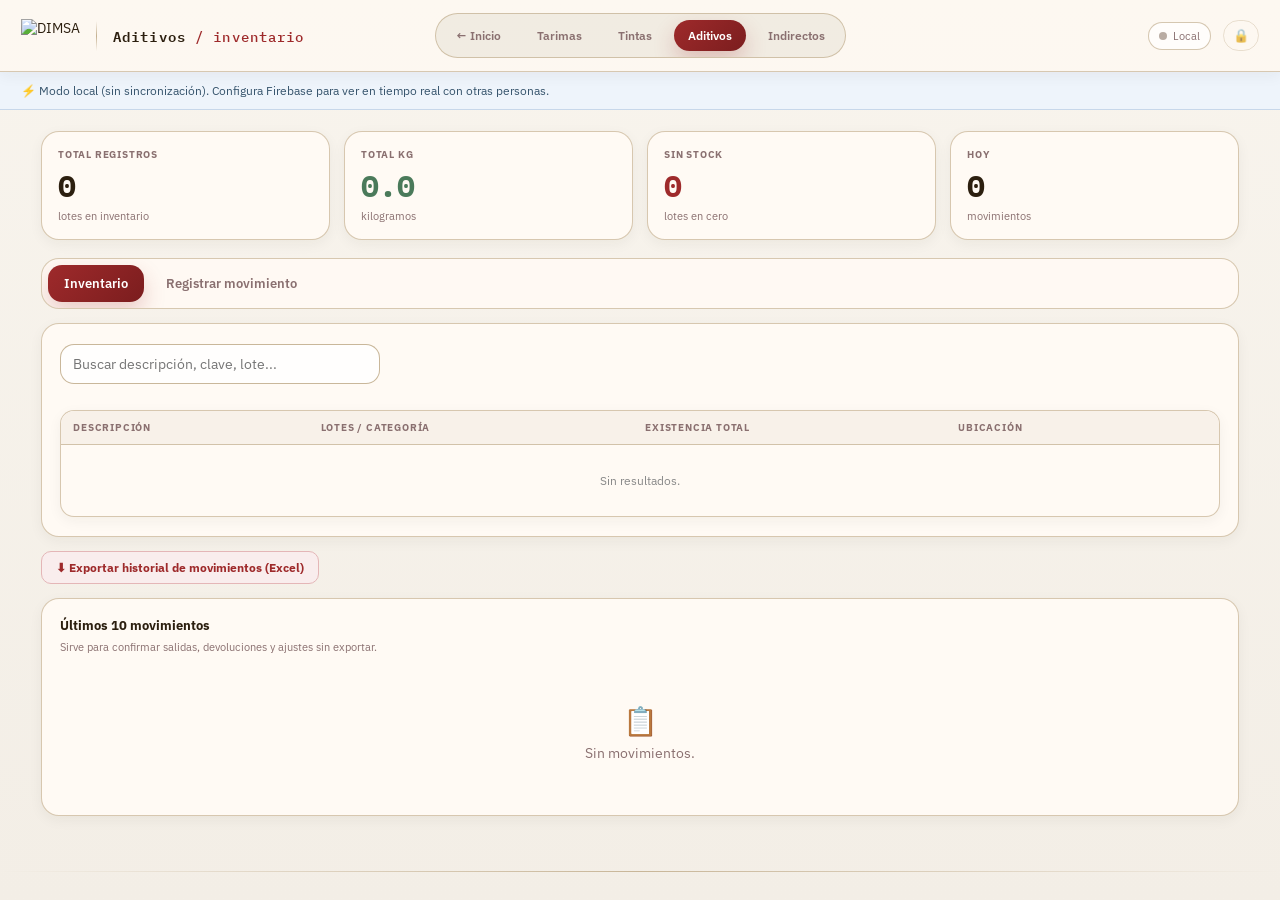
==== aditivos.html @ f948610b "Add files via upload" ====
<!DOCTYPE html>
<html lang="es">
<head>
<meta charset="UTF-8">
<meta name="viewport" content="width=device-width, initial-scale=1.0, maximum-scale=1.0">
<meta name="mobile-web-app-capable" content="yes">
<meta name="apple-mobile-web-app-capable" content="yes">
<meta name="theme-color" content="#F2E8D9">
<title>Inventario Aditivos - DIMSA</title>
<link href="https://fonts.googleapis.com/css2?family=IBM+Plex+Sans:wght@400;500;600;700&family=IBM+Plex+Mono:wght@400;600&display=swap" rel="stylesheet">
<link rel="stylesheet" href="enterprise-2026.css">
<script>/* SheetJS cargado en demanda */</script>
</head>
<body class="page-Aditivos">

<!-- PIN MODAL -->
<div class="pin-overlay" id="pin-overlay">
  <div class="pin-card">
    <div class="pin-title">Modo edición</div>
    <div class="pin-sub">Ingresa tu código (4 dígitos para aduaneros, 6 para jefe).</div>
    <input class="pin-input" id="pin-input" type="password" maxlength="6" placeholder="&bull; &bull; &bull; &bull;" autocomplete="off">
    <div class="pin-actions">
      <button class="pin-btn" onclick="verificarPin()">Entrar</button>
      <span class="pin-cancel" onclick="cerrarPin()">Cancelar &mdash; solo quiero ver</span>
    </div>
  </div>
</div>

<!-- HEADER -->
<header class="header">
  <div class="header-left">
    <img src="https://www.dim-sa.com.mx/assets/img/LOGODIMSA.png" alt="DIMSA" style="height:34px;object-fit:contain">
    <div class="header-divider"></div>
    <div class="logo">Aditivos <span>/ inventario</span></div>
  </div>
  <nav class="header-nav">
    <a href="index.html">&larr; Inicio</a>
    <a href="tarimas.html">Tarimas</a>
    <a href="tintas.html">Tintas</a>
    <a href="aditivos.html" class="active">Aditivos</a>
    <a href="indirectos.html">Indirectos</a>
  </nav>
  <div class="header-right">
    <div class="live-badge"><div class="live-dot offline" id="live-dot"></div><span id="live-txt">conectando...</span></div>
    <span class="clock-txt" id="clock"></span>
    <div class="edit-chip locked" id="edit-chip" onclick="clickEditChip()">&#128274;</div>
  </div>
</header>

<!-- EDIT BAR -->
<div class="edit-bar" id="edit-bar">
  <div class="edit-bar-left">
    <div class="edit-bar-dot"></div>
    <div>
      <div class="edit-bar-text">Sesión activa &mdash; <span id="edit-bar-user">Aduana</span></div>
      <div class="edit-bar-sub">Todos los cambios se guardan en tiempo real</div>
    </div>
  </div>
  <button class="end-btn" onclick="bloquear()">&#10003; Terminar edición</button>
</div>

<!-- SETUP BANNER -->
<div class="setup-banner hidden" id="setup-banner">
  &#9889; Modo local (sin sincronización). Configura Firebase para ver en tiempo real con otras personas.
</div>

<main class="main locked" id="main-content">

  <!-- STATS -->
  <div class="stats">
    <div class="stat"><div class="stat-label">Total registros</div><div class="stat-value" id="s-total"><span class="skeleton" style="width:40px">&nbsp;</span></div><div class="stat-sub">lotes en inventario</div></div>
    <div class="stat"><div class="stat-label">Total kg</div><div class="stat-value green" id="s-kg"><span class="skeleton" style="width:40px">&nbsp;</span></div><div class="stat-sub">kilogramos</div></div>
    <div class="stat"><div class="stat-label">Sin stock</div><div class="stat-value accent" id="s-zero"><span class="skeleton" style="width:40px">&nbsp;</span></div><div class="stat-sub">lotes en cero</div></div>
    <div class="stat"><div class="stat-label">Hoy</div><div class="stat-value" id="s-hoy"><span class="skeleton" style="width:40px">&nbsp;</span></div><div class="stat-sub">movimientos</div></div>
  </div>

  <!-- TABS -->
  <div class="tabs">
    <button class="tab-btn active" onclick="setTab(this,'inventario')">Inventario</button>
    <button class="tab-btn" id="tab-mov-btn" onclick="requirePin(this,'movimientos')">Registrar movimiento</button>
  </div>

  <!-- TAB: INVENTARIO -->
  <div id="tab-inventario">
    <div class="card">
      <div class="toolbar toolbar-sticky">
        <input class="search-input" id="search" placeholder="Buscar descripción, clave, lote..." oninput="renderTable()">
        <div class="spacer"></div>
        <button class="filter-btn" id="btn-excel" onclick="abrirModalExcel()" title="Importar desde Excel" style="display:none">📤 Subir Excel</button>

      </div>
      <div class="tbl-wrap">
        <table>
          <thead>
            <tr>
              <th>Descripción</th>
              <th>Lotes / Categoría</th>
              <th>Existencia total</th>
              <th>Ubicación</th>
              <th></th>
            </tr>
          </thead>
          <tbody id="tbl-body"></tbody>
        </table>
      </div>
    </div>

    <!-- ADD FORM -->
    <div class="card" id="add-form" style="display:none">
      <div class="card-title">Agregar nuevo registro</div>
      <div class="form-grid">
        <div class="form-col"><label>Clave</label><input id="a-clave" placeholder="ej. 80-002-108" type="text"></div>
        <div class="form-col"><label>Descripción</label><input id="a-desc" placeholder="ej. Tinta Azul Selecta" type="text"></div>
        <div class="form-col"><label>Lote / Pedimento</label><input id="a-lote" placeholder="ej. T-1-16339" type="text"></div>
        <div class="form-col"><label>Existencia</label><input id="a-qty" type="number" min="0" step="0.01" value="0"></div>
        <div class="form-col"><label>Unidad</label><div class="select-wrap"><select id="a-unidad"><option value="kg">kg &mdash; kilogramos</option><option value="ml">ml &mdash; mililitros</option></select></div></div>
        <div class="form-col"><label>Ubicación</label><input id="a-ubic" placeholder="ej. TIN-1-2" type="text"></div>
        <div class="form-col"><label>Categoría</label><input id="a-cat" placeholder="ej. Aditivos Azules" type="text"></div>
        <input id="a-sheet" type="hidden" value="RACK">
      </div>
      <div class="btn-row">
        <button class="btn primary" onclick="agregarRegistro()">Guardar</button>
        <button class="btn" onclick="document.getElementById('add-form').style.display='none'">Cancelar</button>
      </div>
    </div>

    <!-- HISTORIAL COLAPSABLE -->
    <div class="inline-action">
      <button class="action-link-btn" onclick="toggleHistorial()">
        ⬇ Exportar historial de movimientos (Excel)
      </button>
    </div>

    <div class="card recent-card">
      <div class="section-title">Últimos 10 movimientos</div>
      <div class="section-subtitle">Sirve para confirmar salidas, devoluciones y ajustes sin exportar.</div>
      <div class="log-list" id="log-list"></div>
    </div>
  </div>

  <!-- TAB: MOVIMIENTOS -->
  <div id="tab-movimientos" class="movement-overlay" onclick="if(event.target===this) setTab(document.querySelector('.tab-btn'),'inventario')">
    <div class="movement-panel">
    <div class="card">
      <div class="movement-head">
        <div>
          <div class="movement-kicker">Movimiento</div>
          <div class="movement-title">Registrar entrada / salida de tinta</div>
          <div class="movement-sub">El inventario queda visible detrás mientras capturas el movimiento.</div>
        </div>
        <button class="movement-close" type="button" onclick="setTab(document.querySelector('.tab-btn'),'inventario')">&times;</button>
      </div>
      <div class="form-grid">
        <div class="form-col">
          <label>Tipo de movimiento</label>
          <div class="select-wrap">
            <select id="m-tipo">
              <option value="entrada">Entrada &mdash; llegó tinta</option>
              <option value="salida">Salida &mdash; a producción</option>
              <option value="devolucion">Devolución &mdash; regresó sobrante</option>
              <option value="ajuste">Ajuste de inventario</option>
            </select>
          </div>
        </div>
        <div class="form-col" style="position:relative">
          <label>Descripción / Tinta</label>
          <input id="m-desc" placeholder="Escribe para buscar..." type="text" autocomplete="off"
            oninput="filtrarLotes();checkTintaNueva();showDescDropdown()" onfocus="showDescDropdown()">
          <div id="desc-dropdown" class="combo-dropdown"></div>
        </div>
        <div class="form-col">
          <label>Lote específico</label>
          <div class="select-wrap"><select id="m-lote"><option value="">&mdash; selecciona primero la tinta &mdash;</option></select></div>
        </div>
      </div>

      <!-- AVISO TINTA NUEVA -->
      <div id="nueva-tinta-aviso" class="panel-note warning" style="display:none">
        <strong>Tinta nueva</strong>
        <div class="form-grid">
          <div class="form-col"><label>Clave</label><input id="mnew-clave" placeholder="ej. 80-002-108" type="text"></div>
          <div class="form-col"><label>Lote / Pedimento</label><input id="mnew-lote" placeholder="ej. T-1-16339" type="text"></div>
          <div class="form-col"><label>Ubicación</label><input id="mnew-ubic" placeholder="ej. TIN-1-2" type="text"></div>
          <div class="form-col"><label>Categoría</label><input id="mnew-cat" placeholder="ej. Aditivos Azules" type="text"></div>
          <input id="mnew-sheet" type="hidden" value="RACK">
        </div>
      </div>

      <div class="form-grid">
        <div class="form-col">
          <label>Cantidad</label>
          <div style="display:flex;gap:6px;align-items:center">
            <input id="m-qty" type="number" min="0.01" step="0.01" value="1" style="flex:1">
            <div class="select-wrap" style="width:84px;flex-shrink:0"><select id="m-unidad" style="width:100%"><option value="kg">kg</option><option value="ml">ml</option></select></div>
          </div>
        </div>
        <div class="form-col">
          <label>Turno</label>
          <div class="select-wrap"><select id="m-turno">
            <option value="1">Turno 1</option>
            <option value="2">Turno 2</option>
            <option value="3">Turno 3</option>
          </select></div>
        </div>
        <div class="form-col">
          <label>Máquina</label>
          <input id="m-maq" placeholder="ej. F-6" type="text">
        </div>
        <div class="form-col">
          <label>OP</label>
          <input id="m-op" placeholder="ej. 75981" type="text">
        </div>
        <div class="form-col">
          <label>Sub OP</label>
          <input id="m-subop" placeholder="ej. 24675" type="text">
        </div>
        <div class="form-col">
          <label>Observaciones</label>
          <input id="m-nota" placeholder="Notas adicionales" type="text">
        </div>
      </div>
      <div class="btn-row">
        <button class="btn primary" onclick="registrarMovimiento()">Registrar movimiento</button>
        <button class="btn" onclick="limpiarMov()">Limpiar</button>
        <button class="btn" onclick="setTab(document.querySelector('.tab-btn'),'inventario')">Cerrar</button>
      </div>
    </div>
    </div>
  </div>

</main>

<div class="page-footer"></div>

<!-- EXCEL UPLOAD MODAL -->
<div id="excel-modal" class="excel-overlay" onclick="if(event.target===this)cerrarModalExcel()">
  <div class="excel-panel">
    <div class="excel-header">
      <div>
        <div class="movement-kicker">Importación masiva</div>
        <div class="movement-title">Subir archivo Excel</div>
        <div class="movement-sub">Actualiza el inventario desde tu archivo de CUARTO DE Aditivos (.xlsx)</div>
      </div>
      <button class="movement-close" type="button" onclick="cerrarModalExcel()">&times;</button>
    </div>

    <div id="excel-drop" class="excel-drop"
         ondragover="event.preventDefault();this.classList.add('drag-over')"
         ondragleave="this.classList.remove('drag-over')"
         ondrop="event.preventDefault();this.classList.remove('drag-over');handleExcelDrop(event)">
      <div class="excel-drop-icon">📊</div>
      <div>Arrastra tu archivo Excel aquí</div>
      <div class="excel-drop-sub">o</div>
      <label class="add-btn" style="cursor:pointer">
        📂 Seleccionar archivo
        <input type="file" id="excel-file-input" accept=".xlsx,.xls,.csv" style="display:none" onchange="handleExcelFile(this.files[0])">
      </label>
      <div class="excel-drop-hint">Detecta hojas <strong>Aditivos 1 · Aditivos 2 · Aditivos 3 · RACK</strong><br>Columnas: CLAVE · DESCRIPCION · LOTE (o ROLLO) · EXISTENCIA (o PESO) · UBICACIÓN</div>
    </div>

    <div id="excel-preview" style="display:none">
      <div id="excel-summary" class="panel-note info" style="margin-bottom:10px"></div>
      <div class="excel-preview-table-wrap">
        <table id="excel-preview-table"></table>
      </div>
    </div>

    <div id="excel-actions" style="display:none">
      <div style="margin-bottom:14px">
        <div style="font-size:10px;font-weight:800;text-transform:uppercase;letter-spacing:.08em;color:var(--muted);margin-bottom:8px">Modo de actualización</div>
        <div class="excel-modes">
          <label class="excel-mode-option">
            <input type="radio" name="excel-mode" value="actualizar" checked onchange="toggleReemplazarCheck()">
            <div>
              <div style="font-weight:700;font-size:13px">Actualizar existencias</div>
              <div style="font-size:11px;color:var(--muted);margin-top:3px">Busca cada lote por número y actualiza solo la existencia. Los registros no encontrados no se modifican.</div>
            </div>
          </label>
          <label class="excel-mode-option">
            <input type="radio" name="excel-mode" value="reemplazar" onchange="toggleReemplazarCheck()">
            <div>
              <div style="font-weight:700;font-size:13px">⚠ Reemplazar inventario completo</div>
              <div style="font-size:11px;color:var(--muted);margin-top:3px">Borra todo el inventario actual y lo reemplaza con los datos del Excel. No se puede deshacer.</div>
            </div>
          </label>
        </div>
        <div id="reemplazar-check-container" style="display:none;margin-top:12px;padding:12px;background:rgba(229,62,62,.08);border:1px solid rgba(229,62,62,.2);border-radius:12px;">
           <label style="font-size:12px;font-weight:700;color:var(--danger)">Escribe REEMPLAZAR para confirmar:</label>
           <input type="text" id="reemplazar-confirm" class="search-input" style="margin-top:6px;width:100%" oninput="checkReemplazarBtn()" placeholder="REEMPLAZAR" autocomplete="off">
        </div>
      </div>
      <div class="btn-row">
        <button class="btn primary" id="btn-aplicar-excel" onclick="aplicarExcel()">✓ Aplicar importación</button>
        <button class="btn" onclick="cerrarModalExcel()">Cancelar</button>
      </div>
    </div>
  </div>
</div>

<div class="toast" id="toast"></div>

<script>
/* ══════════════════════════════════════════════
   FIREBASE CONFIG &mdash; mismo proyecto que tarimas
═══════════════════════════════════════════════ */
const FIREBASE_CONFIG = {
  apiKey:            "AIzaSyDLMBZMpjY4vHIvPPm-sge_NRqAKk_rcTQ",
  authDomain:        "inventario-tarimas---dimsa.firebaseapp.com",
  projectId:         "inventario-tarimas---dimsa",
  storageBucket:     "inventario-tarimas---dimsa.firebasestorage.app",
  messagingSenderId: "585720335508",
  appId:             "1:585720335508:web:4a5818ce201ccf9e263881"
};
/* ════════════════════════════════════════════ */

const USUARIOS = {
  "8698616a6419549cd9c035d5e250c81c6cefff11ff31c9602bf2ff5aa3e06b7f": "Noe",
  "68732e61c9a20e1c9ae05bc99a950847d3731293978ae442fe50323044c6a095": "Abel",
  "bc20a2aa08022b0ac9cc09039c57de9500b8498918e3b15d01e8a409d5b04e71": "Nataly",
  "95d4362bd3cd4315d0bbe38dfa5d7fb8f0aed5f1a31d98d510907279194e3000": "Nancy",
  "25dcece36ebd3d3c75a932af879be419196ceb3a26ebbcf1d719c839d9997702": "Daniel",
  "de8736cc048486e16dcd174d8f5f0bc3e19aa4f0b0c26a19572b4cfafa5b31ca": "Erick",
  "110e600290fd88a5817d6d6cc2f3c8495bb881d3b8487f1ee93603b1b0d3c1b5": "Josue",
  "1a0774b36ea2885f90e416c8e53be40bfd731bb21118c0b43de829e267a3cabb": "Fernando"
};
const HASH_MAESTRO = "1a0774b36ea2885f90e416c8e53be40bfd731bb21118c0b43de829e267a3cabb";
let modoMaestro = false;
let db, useFirebase = false;
let inv = [], logs = [];
let sheetFilter = 'todos';
let modoEdicion = false;
let usuario = '';
let pinCallback = null;

// ── SEED DATA ──
const SEED = [];
// ── PIN / AUTH ──
function clickEditChip(){modoEdicion?bloquear():abrirPin(null)}
function abrirPin(cb){
  pinCallback=cb;
  const o=document.getElementById('pin-overlay'),i=document.getElementById('pin-input');
  o.classList.add('show');i.value='';i.classList.remove('error');
  setTimeout(()=>i.focus(),100);
}
function cerrarPin(){document.getElementById('pin-overlay').classList.remove('show');pinCallback=null}
async function hashPin(pin){
  const buf=await crypto.subtle.digest('SHA-256',new TextEncoder().encode(pin));
  return Array.from(new Uint8Array(buf)).map(b=>b.toString(16).padStart(2,'0')).join('');
}
async function verificarPin(){
  const i=document.getElementById('pin-input');
  const hash=await hashPin(i.value);
  const nombre=USUARIOS[hash];
  if(nombre){cerrarPin();desbloquear(nombre,hash===HASH_MAESTRO);if(pinCallback)pinCallback();}
  else{
    i.classList.remove('shake', 'error');
    void i.offsetWidth;
    i.classList.add('error', 'shake');
    i.value='';
    setTimeout(()=>i.classList.remove('error', 'shake'),400);
  }
}
document.getElementById('pin-input').addEventListener('keydown',e=>{if(e.key==='Enter')verificarPin()});
function desbloquear(nombre,esMaestro=false){
  modoEdicion=true;modoMaestro=esMaestro;usuario=nombre;
  document.getElementById('main-content').classList.remove('locked');
  document.getElementById('edit-bar').classList.add('visible');
  document.getElementById('edit-bar-user').textContent=nombre+(esMaestro?' ★':'');
  const c=document.getElementById('edit-chip');c.textContent='🔓 '+nombre;c.className='edit-chip unlocked';
  const btnExcel=document.getElementById('btn-excel');
  if(btnExcel)btnExcel.style.display=esMaestro?'inline-flex':'none';
  resetSessionTimeout();
  renderAll();
}
function bloquear(){
  modoEdicion=false;modoMaestro=false;usuario='';
  document.getElementById('main-content').classList.add('locked');
  document.getElementById('edit-bar').classList.remove('visible');
  const c=document.getElementById('edit-chip');c.textContent='\uD83D\uDD12';c.className='edit-chip locked';
  const movTab=document.querySelector('#tab-mov-btn');
  if(movTab&&movTab.classList.contains('active'))setTab(document.querySelector('.tab-btn'),'inventario');
  const btnExcel=document.getElementById('btn-excel');
  if(btnExcel)btnExcel.style.display='none';
  resetSessionTimeout();
  renderAll();
}

let sessionTimeout = null;
function resetSessionTimeout() {
  if(sessionTimeout) clearTimeout(sessionTimeout);
  if(modoEdicion) {
    sessionTimeout = setTimeout(() => {
      bloquear();
      toast('Sesión cerrada por inactividad (15 min).');
    }, 15 * 60 * 1000);
  }
}
document.addEventListener('mousemove', resetSessionTimeout);
document.addEventListener('keydown', resetSessionTimeout);
document.addEventListener('touchstart', resetSessionTimeout);

function requirePin(btn,tab){modoEdicion?setTab(btn,tab):abrirPin(()=>setTab(btn,tab))}

// ── INIT ──
async function init(){startApp()}

function loadScript(src){
  return new Promise((res,rej)=>{
    const s=document.createElement('script');s.src=src;s.onload=res;s.onerror=rej;
    document.head.appendChild(s);
  });
}

async function startApp(){
  const isPlaceholder=FIREBASE_CONFIG.apiKey.includes('PASTE')||FIREBASE_CONFIG.projectId.includes('tu-proyecto');
  if(!isPlaceholder){
    try{
      await loadScript('https://www.gstatic.com/firebasejs/9.23.0/firebase-app-compat.js');
      await loadScript('https://www.gstatic.com/firebasejs/9.23.0/firebase-firestore-compat.js');
      if(!firebase.apps.length)firebase.initializeApp(FIREBASE_CONFIG);
      db=firebase.firestore();useFirebase=true;
      document.getElementById('setup-banner').classList.add('hidden');
      setLiveStatus(true);
      await seedIfEmpty();
      listenFirebase();
      return;
    }catch(e){console.warn('Firebase no disponible:',e)}
  }
  document.getElementById('setup-banner').style.display='flex';
  setLiveStatus(false);loadLocal();
}

function setLiveStatus(online){
  const dot=document.getElementById('live-dot'),txt=document.getElementById('live-txt');
  if(online){dot.classList.remove('offline');txt.textContent='En vivo';}
  else{dot.classList.add('offline');txt.textContent='Local';}
}

// ── FIREBASE ──
async function seedIfEmpty(){
  const snap=await db.collection('Aditivos').limit(1).get();
  if(snap.empty){
    const now=new Date().toISOString();
    // Batch in chunks of 400
    for(let i=0;i<SEED.length;i+=400){
      const batch=db.batch();
      SEED.slice(i,i+400).forEach(item=>{
        const ref=db.collection('Aditivos').doc();
        batch.set(ref,{...item,updatedAt:now,updatedBy:'Sistema'});
      });
      await batch.commit();
    }
  }
}

function listenFirebase(){
  db.collection('Aditivos').onSnapshot(snap=>{
    inv=snap.docs.map(d=>({id:d.id,...d.data()}));
    inv.sort((a,b)=>a.desc.localeCompare(b.desc));
    renderAll();
  });
  db.collection('Aditivos_mov').orderBy('ts','desc').limit(100).onSnapshot(snap=>{
    logs=snap.docs.map(d=>({id:d.id,...d.data()}));
    renderLog();
  });
}

async function fbSetQty(id,newQty,desc,lote,oldQty){
  const now=new Date().toISOString();
  await db.collection('Aditivos').doc(id).update({qty:newQty,updatedAt:now,updatedBy:usuario,lastMovAt:now});
  const tipo=newQty>oldQty?'entrada':'salida';
  await db.collection('Aditivos_mov').add({
    tipo,desc,lote,qty:Math.abs(newQty-oldQty),quien:usuario,
    nota:`Ajuste rápido (${oldQty}&rarr;${newQty})`,ts:Date.now(),fecha:fmt(new Date())
  });
}

// ── LOCAL FALLBACK ──
function loadLocal(){
  const si=localStorage.getItem('dimsa-Aditivos-inv');
  const sl=localStorage.getItem('dimsa-Aditivos-log');
  if(si)inv=JSON.parse(si);else{inv=SEED.map((s,i)=>({...s,id:'loc'+i}));}
  if(sl)logs=JSON.parse(sl);
  renderAll();
}
function saveLocal(){localStorage.setItem('dimsa-Aditivos-inv',JSON.stringify(inv))}
function addLogLocal(tipo,desc,lote,qty,nota){
  logs.unshift({tipo,desc,lote,qty,nota,quien:usuario||'&mdash;',fecha:fmt(new Date()),ts:Date.now()});
  if(logs.length>200)logs=logs.slice(0,200);
  localStorage.setItem('dimsa-Aditivos-log',JSON.stringify(logs));
}

// ── CRUD ──
async function cambiarQty(id,delta){
  const idx=inv.findIndex(r=>r.id===id);if(idx<0)return;
  const old=inv[idx].qty;const nv=Math.max(0,old+delta);
  if(useFirebase){await fbSetQty(id,nv,inv[idx].desc,inv[idx].lote,old);}
  else{inv[idx].qty=nv;addLogLocal(delta>0?'entrada':'salida',inv[idx].desc,inv[idx].lote,Math.abs(delta),`Ajuste rápido`);saveLocal();renderAll();}
  toast(`${inv[idx]?.desc||''}: ${nv} ${inv[idx]?.unidad||'kg'}`);
}

async function setQtyDirecto(id,input){
  const nv=Math.max(0,parseFloat(input.value)||0);input.value=nv;
  const idx=inv.findIndex(r=>r.id===id);if(idx<0)return;
  const old=inv[idx].qty||0;if(nv===old)return;
  if(useFirebase){await fbSetQty(id,nv,inv[idx].desc,inv[idx].lote,old);}
  else{inv[idx].qty=nv;addLogLocal(nv>old?'entrada':'salida',inv[idx].desc,inv[idx].lote,Math.abs(nv-old),`Cambio directo (${old}&rarr;${nv})`);saveLocal();renderAll();}
  toast(`Guardado: ${nv} ${inv[idx]?.unidad||'kg'}`);
}

async function guardarCampo(id,campo,valor){
  const idx=inv.findIndex(r=>r.id===id);if(idx<0)return;
  const valorAnterior=inv[idx][campo]||'';
  const valorNuevo=valor.trim();
  if(valorAnterior===valorNuevo)return;
  inv[idx][campo]=valorNuevo;
  if(useFirebase){
    const u={updatedAt:new Date().toISOString(),updatedBy:usuario};u[campo]=inv[idx][campo];
    await db.collection('Aditivos').doc(id).update(u);
    if(campo==='obs'){
      const desc=inv[idx].desc||inv[idx].clave;
      const qty=inv[idx].qty||0;
      const nota=valorAnterior?`Observación modificada: "${valorAnterior}" &rarr; "${valorNuevo}"`:`Observación agregada: "${valorNuevo}"`;
      await db.collection('movimientos-Aditivos').add({tipo:'edicion-obs',producto:desc,qty,quien:usuario,nota,ts:Date.now(),fecha:fmt(new Date())});
    }
  }else{
    if(campo==='obs'){
      const desc=inv[idx].desc||inv[idx].clave;
      const qty=inv[idx].qty||0;
      const nota=valorAnterior?`Observación modificada: "${valorAnterior}" &rarr; "${valorNuevo}"`:`Observación agregada: "${valorNuevo}"`;
      addLogLocal('edicion-obs',desc,qty,nota);
    }
    saveLocal();
  }
  toast('Guardado.');
}

async function agregarRegistro(){
  const clave=document.getElementById('a-clave').value.trim()||'S/C';
  const desc=document.getElementById('a-desc').value.trim();
  const lote=document.getElementById('a-lote').value.trim();
  const qty=parseFloat(document.getElementById('a-qty').value)||0;
  const unidad=document.getElementById('a-unidad').value;
  const ubic=document.getElementById('a-ubic').value.trim();
  const cat=document.getElementById('a-cat').value.trim();
  const sheet=document.getElementById('a-sheet').value;
  if(!desc||!lote){alert('Descripción y lote son obligatorios.');return;}
  const now=new Date().toISOString();
  const item={clave,desc,lote,qty,unidad,ubic,cat,sheet,updatedAt:now,updatedBy:usuario,lastMovAt:now};
  if(useFirebase){
    await db.collection('Aditivos').add(item);
    await db.collection('Aditivos_mov').add({tipo:'nuevo-registro',desc,lote,qty,quien:usuario,nota:'Nuevo registro agregado',ts:Date.now(),fecha:fmt(new Date())});
  }else{
    const id='loc'+Date.now();inv.push({...item,id});inv.sort((a,b)=>a.desc.localeCompare(b.desc));
    addLogLocal('nuevo-registro',desc,lote,qty,'Nuevo registro');saveLocal();renderAll();
  }
  document.getElementById('add-form').style.display='none';
  ['a-clave','a-desc','a-lote','a-ubic','a-cat'].forEach(id=>document.getElementById(id).value='');
  document.getElementById('a-qty').value='0';
  toast('Registro agregado.');
}

async function eliminar(id){
  if(!confirm('¿Eliminar este registro?'))return;
  if(useFirebase){await db.collection('Aditivos').doc(id).delete();}
  else{inv=inv.filter(r=>r.id!==id);saveLocal();renderAll();}
  toast('Eliminado.');
}

function checkTintaNueva(){
  const val=(document.getElementById('m-desc').value||'').trim().toLowerCase();
  const aviso=document.getElementById('nueva-tinta-aviso');
  if(!val){aviso.style.display='none';return;}
  const existe=inv.some(r=>(r.desc||'').toLowerCase()===val);
  aviso.style.display=existe?'none':'block';
}

async function registrarMovimiento(){
  const tipo=document.getElementById('m-tipo').value;
  const desc=document.getElementById('m-desc').value.trim();
  const loteId=document.getElementById('m-lote').value;
  const qty=parseFloat(document.getElementById('m-qty').value)||0;
  const unidad=document.getElementById('m-unidad').value;
  const turno=document.getElementById('m-turno').value;
  const maq=document.getElementById('m-maq').value.trim();
  const op=document.getElementById('m-op').value.trim();
  const subop=document.getElementById('m-subop').value.trim();
  const nota=document.getElementById('m-nota').value.trim();
  if(!desc||qty<=0){alert('Ingresa descripción y cantidad.');return;}

  // Validate desc matches exactly or user must pick from dropdown
  const matchExact=inv.some(r=>(r.desc||'').toLowerCase()===desc.toLowerCase());
  const matchPartial=inv.some(r=>(r.desc||'').toLowerCase().includes(desc.toLowerCase()));
  if(!matchExact && matchPartial){
    toast('Selecciona una tinta específica del menú desplegable.');
    showDescDropdown();
    return;
  }

  // Check if it's a new tinta
  const esNueva=!inv.some(r=>(r.desc||'').toLowerCase()===desc.toLowerCase());
  if(esNueva){
    const aviso=document.getElementById('nueva-tinta-aviso');
    if(aviso.style.display==='none'){aviso.style.display='block';toast('Es una tinta nueva — completa los datos y da clic en Registrar movimiento otra vez.');return;}
    // Register as new tinta
    const clave=document.getElementById('mnew-clave').value.trim()||'S/C';
    const loteNuevo=document.getElementById('mnew-lote').value.trim();
    const ubic=document.getElementById('mnew-ubic').value.trim();
    const cat=document.getElementById('mnew-cat').value.trim();
    const sheet=document.getElementById('mnew-sheet').value;
    if(!loteNuevo){toast('Ingresa el número de lote.');return;}
    const now=new Date().toISOString();
    const item={clave,desc,lote:loteNuevo,qty,unidad,ubic,cat,sheet,updatedAt:now,updatedBy:usuario,lastMovAt:now};
    if(useFirebase){
      await db.collection('Aditivos').add(item);
      await db.collection('Aditivos_mov').add({tipo:'nuevo-registro',desc,lote:loteNuevo,qty,unidad,quien:usuario,nota:nota||'Nueva tinta registrada',ts:Date.now(),fecha:fmt(new Date())});
    }else{
      inv.push({...item,id:'loc'+Date.now()});
      inv.sort((a,b)=>a.desc.localeCompare(b.desc));
      addLogLocal('nuevo-registro',desc,loteNuevo,qty,'Nueva tinta registrada');
      saveLocal();renderAll();
    }
    document.getElementById('nueva-tinta-aviso').style.display='none';
    ['mnew-clave','mnew-lote','mnew-ubic','mnew-cat'].forEach(id=>document.getElementById(id).value='');
    limpiarMov();
    toast(`Tinta "${desc}" registrada con ${qty} ${unidad}.`);
    return;
  }

  const now=new Date().toISOString();
  const nota2=`T${turno}${maq?' &middot; '+maq:''}${op?' &middot; OP:'+op:''}${subop?' &middot; Sub:'+subop:''}${nota?' &middot; '+nota:''}`;
  if(loteId){
    const idx=inv.findIndex(r=>r.id===loteId);
    if(idx>=0){
      const isEntrada=tipo==='entrada'||tipo==='devolucion';
      const old=inv[idx].qty;
      const nv=Math.max(0,old+(isEntrada?qty:-qty));
      if(useFirebase){
        await db.collection('Aditivos').doc(loteId).update({qty:nv,updatedAt:now,updatedBy:usuario,lastMovAt:now});
      }else{inv[idx].qty=nv;inv[idx].lastMovAt=now;saveLocal();}
    }
  }
  const mov={tipo,desc,lote:loteId?inv.find(r=>r.id===loteId)?.lote||'&mdash;':'&mdash;',qty,unidad,turno,maq,op,subop,nota:nota2,quien:usuario,ts:Date.now(),fecha:fmt(new Date())};
  if(useFirebase){await db.collection('Aditivos_mov').add(mov);}
  else{addLogLocal(tipo,desc,mov.lote,qty,nota2);renderAll();}
  toast('Movimiento registrado.');
  limpiarMov();
}

// ── RENDER ──
function renderAll(){
  const total=inv.length;
  const kg=inv.filter(r=>r.unidad!=='ml').reduce((s,r)=>s+(r.qty||0),0);
  const zeros=inv.filter(r=>(r.qty||0)===0);
  const hoy=logs.filter(l=>l.fecha&&l.fecha.startsWith(todayStr())).length;
  document.getElementById('s-total').textContent=total;
  document.getElementById('s-kg').textContent=kg.toFixed(1);
  document.getElementById('s-zero').textContent=zeros.length;
  document.getElementById('s-hoy').textContent=hoy;
  renderTable();
  renderLog();
  updateDescList();
}

// Tracks which groups are expanded
const expandedGroups = new Set();

function toggleGroup(key) {
  if (expandedGroups.has(key)) expandedGroups.delete(key);
  else expandedGroups.add(key);
  renderTable();
}

function renderTable(){
  const q=(document.getElementById('search').value||'').toLowerCase();
  let rows=inv.filter(r=>{
    if(sheetFilter!=='todos'&&r.sheet!==sheetFilter)return false;
    if(q&&!r.desc.toLowerCase().includes(q)&&!(r.clave||'').toLowerCase().includes(q)&&!(r.lote||'').toLowerCase().includes(q)&&!(r.ubic||'').toLowerCase().includes(q)&&!(r.cat||'').toLowerCase().includes(q))return false;
    return true;
  });
  const body=document.getElementById('tbl-body');
  if(!rows.length){body.innerHTML=`<tr><td colspan="5" style="text-align:center;padding:2rem;color:#888">Sin resultados.</td></tr>`;return;}

  // Group by description
  const groups = new Map();
  rows.forEach(r => {
    const key = r.desc;
    if(!groups.has(key)) groups.set(key, []);
    groups.get(key).push(r);
  });

  let html = '';
  groups.forEach((lotes, desc) => {
    const totalQty = lotes.reduce((s,r)=>s+(r.qty||0),0);
    const unidad = lotes[0].unidad||'kg';
    const clave = lotes[0].clave||'S/C';
    const cat = lotes[0].cat||'';
    const zeroCount = lotes.filter(r=>(r.qty||0)===0).length;
    const allZero = zeroCount === lotes.length;
    const someZero = zeroCount > 0 && !allZero;
    const groupCls = allZero?'stock-zero':someZero?'stock-low':'stock-ok';
    const isExpanded = expandedGroups.has(desc) || q; // auto-expand on search
    const arrow = isExpanded ? '&#9660;' : '&#9654;';
    const unidTag = unidad==='ml'?'<span class="tag tag-ml">ml</span>':'<span class="tag tag-kg">kg</span>';
    const catTag = cat?`<span class="tag tag-cat">${cat}</span>`:'';
    const loteBadge = `<span style="font-size:10px;background:var(--bg);color:var(--muted);padding:1px 7px;border-radius:10px;font-weight:600">${lotes.length} lote${lotes.length>1?'s':''}</span>`;
    const safeKey = desc.replace(/'/g,"\\'");
    const audit = getAuditLine(lotes[0].updatedBy, lotes[0].updatedAt);
    // Group header row
    html += `<tr class="group-row" onclick="toggleGroup('${safeKey}')" style="cursor:pointer;background:#FAFAFA">
      <td style="padding:9px 12px">
        <span style="font-size:13px;margin-right:6px;color:var(--muted)">${arrow}</span>
        <span class="medida-cell" style="font-size:12px">${desc}</span>
        <span class="lote-cell" style="margin-left:6px">${clave}</span>
        <div class="mobile-meta">${lotes.length} lote${lotes.length>1?'s':''} · ${totalQty.toFixed(1)} ${unidad} · ${zeroCount>0?zeroCount+' en cero':'sin faltantes'}</div>
        ${audit}
      </td>
      <td>${loteBadge} ${catTag}</td>
      <td>
        <span style="font-family:'IBM Plex Mono',monospace;font-size:13px;font-weight:700;color:${allZero?'#DC2626':someZero?'#CA8A04':'var(--green)'}">${totalQty.toFixed(1)}</span>
        ${unidTag}
        ${zeroCount>0?`<span style="font-size:10px;color:var(--danger);margin-left:4px">${zeroCount} en cero</span>`:''}
      </td>
      <td colspan="2" style="color:var(--muted);font-size:11px">${isExpanded?'Clic para colapsar':'Clic para ver lotes'}</td>
    </tr>`;

    // Individual lot rows (shown when expanded)
    if(isExpanded){
      lotes.forEach(r => {
        const qty=r.qty||0;
        const stockCls=qty===0?'stock-zero':qty<=2?'stock-low':'stock-ok';
        const ubicVal=(r.ubic||'').replace(/"/g,'&quot;');
        const lastMov=r.lastMovAt?fmtRelative(r.lastMovAt):'&mdash;';
        html += `<tr class="lote-row" style="background:#F8F6F4">
          <td style="padding:6px 12px 6px 36px">
            <span style="color:var(--muted);font-size:11px;margin-right:4px">└</span>
            <span class="lote-cell" style="font-size:11px">${r.lote||'&mdash;'}</span>
            <div class="mobile-meta">${r.ubic||'Sin ubicación'} · ${lastMov} · ${r.updatedBy||'Sin usuario'}</div>
          </td>
          <td></td>
          <td>
            ${modoMaestro
              ? `<div class="qty-ctrl"><button class="qty-btn" onclick="event.stopPropagation();cambiarQty('${r.id}',-1)" style="width:24px;height:24px;font-size:14px">−</button><input class="qty-input ${stockCls}" type="number" value="${qty}" min="0" step="0.01" style="width:62px" onchange="setQtyDirecto('${r.id}',this)" onkeydown="if(event.key==='Enter')this.blur()" onclick="event.stopPropagation()"><button class="qty-btn" onclick="event.stopPropagation();cambiarQty('${r.id}',1)" style="width:24px;height:24px;font-size:14px">+</button></div>`
              : `<span class="qty-input ${stockCls}" style="display:inline-block;padding:3px 7px;border-radius:5px;font-family:'IBM Plex Mono',monospace;font-size:13px;font-weight:600;border:1px solid">${qty}</span>`
            }
          </td>
          <td><input class="obs-input" type="text" value="${ubicVal}" placeholder="Ubicación"
            onchange="guardarCampo('${r.id}','ubic',this.value)" onkeydown="if(event.key==='Enter')this.blur()"
            onclick="event.stopPropagation()" style="font-size:11px"></td>
          <td><button class="del-btn" onclick="event.stopPropagation();eliminar('${r.id}')">×</button></td>
        </tr>`;
      });
    }
  });

  body.innerHTML = html;
}

function renderLog(){
  const list=document.getElementById('log-list');
  if(!list)return;
  if(!logs.length){list.innerHTML='<div class="empty"><div class="empty-icon">📋</div><p>Sin movimientos.</p></div>';return;}
  const labels={'entrada':'Entrada','salida':'Salida','devolucion':'Devolución','ajuste':'Ajuste','nuevo-registro':'Nuevo'};
  const clsMap={'entrada':'lb-entrada','salida':'lb-salida','devolucion':'lb-dev','ajuste':'lb-ajuste','nuevo-registro':'lb-new'};
  list.innerHTML=logs.slice(0,10).map(l=>{
    const cls=clsMap[l.tipo]||'lb-ajuste';
    const isPos=l.tipo==='entrada'||l.tipo==='devolucion'||l.tipo==='nuevo-registro';
    const isNeg=l.tipo==='salida';
    const sign=isPos?'+':isNeg?'-':'&plusmn;';
    const qcls=isPos?'pos':isNeg?'neg':'neu';
    return `<div class="log-item">
      <span class="log-badge ${cls}">${labels[l.tipo]||l.tipo}</span>
      <div>
        <div class="log-desc">${l.desc}${l.lote&&l.lote!=='&mdash;'?' &middot; <span class="lote-cell">'+l.lote+'</span>':''}</div>
        <div class="log-meta">${l.nota||''} &middot; ${l.quien||'&mdash;'} &middot; ${l.fecha||''}</div>
      </div>
      <span class="log-qty ${qcls}">${sign}${l.qty} ${l.unidad||'kg'}</span>
    </div>`;
  }).join('');
}

function updateDescList(){
  // no-op &mdash; dropdown uses showDescDropdown
}

// Close dropdown when clicking outside
document.addEventListener('click',function(e){
  if(!e.target.closest('#desc-dropdown')&&e.target.id!=='m-desc'){
    hideDescDropdown();
  }
});

function showDescDropdown(){
  const input=document.getElementById('m-desc');
  const q=(input.value||'').trim().toLowerCase();
  const dd=document.getElementById('desc-dropdown');
  if(!q){dd.classList.remove('show');return;}
  const matches=[...new Set(
    inv.filter(r=>(r.desc||'').toLowerCase().includes(q)).map(r=>r.desc)
  )].slice(0,12);
  if(!matches.length){dd.classList.remove('show');return;}
  const esc=s=>s.replace(/[.*+?^${}()|[\]\\]/g,'\\$&');
  const htmlEnc=s=>s.replace(/&/g,'&amp;').replace(/"/g,'&quot;').replace(/'/g,'&#39;');
  dd.innerHTML=matches.map(d=>`
    <div class="combo-item" onclick="selectDesc(this.dataset.desc)" data-desc="${htmlEnc(d)}">
      <div class="combo-title">${d.replace(new RegExp(esc(q),'gi'),m=>`<strong style="color:var(--accent)">${m}</strong>`)}</div>
    </div>`).join('');
  dd.classList.add('show');
}

function hideDescDropdown(){
  document.getElementById('desc-dropdown').classList.remove('show');
}

function selectDesc(desc){
  document.getElementById('m-desc').value=desc;
  hideDescDropdown();
  filtrarLotes();
  checkTintaNueva();
}

function filtrarLotes(){
  const desc=document.getElementById('m-desc').value.trim().toLowerCase();
  const lotes=inv.filter(r=>r.desc.toLowerCase().includes(desc));
  const sel=document.getElementById('m-lote');
  if(lotes.length){
    sel.innerHTML=`<option value="">&mdash; elige lote &mdash;</option>`+lotes.map(r=>`<option value="${r.id}">${r.lote} (${r.qty} ${r.unidad||'kg'}) ${r.ubic?'&middot; '+r.ubic:''}</option>`).join('');
    // Auto-set unidad
    if(lotes[0].unidad==='ml')document.getElementById('m-unidad').value='ml';
    else document.getElementById('m-unidad').value='kg';
  }else{
    sel.innerHTML='<option value="">&mdash; selecciona primero la tinta &mdash;</option>';
  }
}

// ── HELPERS ──
function fmt(d){return`${String(d.getDate()).padStart(2,'0')}/${String(d.getMonth()+1).padStart(2,'0')}/${d.getFullYear()}`}
function todayStr(){const n=new Date();return`${String(n.getDate()).padStart(2,'0')}/${String(n.getMonth()+1).padStart(2,'0')}/${n.getFullYear()}`}
function fmtRelative(iso){
  if(!iso)return'&mdash;';
  const diff=Date.now()-new Date(iso).getTime();
  const mins=Math.floor(diff/60000);
  if(mins<1)return'Hace un momento';
  if(mins<60)return`Hace ${mins} min`;
  const hrs=Math.floor(mins/60);
  if(hrs<24)return`Hace ${hrs}h`;
  const days=Math.floor(hrs/24);
  if(days===1)return'Ayer';
  if(days<7)return`Hace ${days} días`;
  return fmt(new Date(iso));
}

function setTab(btn,tab){
  document.querySelectorAll('.tab-btn').forEach(b=>b.classList.remove('active'));
  if(btn&&btn.classList)btn.classList.add('active');
  const inv=document.getElementById('tab-inventario');
  const mov=document.getElementById('tab-movimientos');
  if(tab==='movimientos'){
    inv.style.display='';
    mov.classList.add('show');
    document.body.classList.add('movement-open');
  }else{
    inv.style.display='';
    mov.classList.remove('show');
    document.body.classList.remove('movement-open');
  }
}
function setSheet(btn,sheet){
  sheetFilter=sheet;
  document.querySelectorAll('.filter-btn').forEach(b=>b.classList.remove('on'));
  btn.classList.add('on');renderTable();
}
function showAddForm(){
  const f=document.getElementById('add-form');
  f.style.display=f.style.display==='none'?'':'none';
}
function toggleHistorial(){
  if(!logs.length){toast('No hay movimientos para exportar.');return;}
  const rows=[['Fecha','Tipo','Descripción','Lote','Cantidad','Unidad','Turno','Máquina','OP','Sub OP','Nota','Registrado por']];
  logs.forEach(l=>{
    const tipo={'entrada':'Entrada','salida':'Salida','devolucion':'Devolución','ajuste':'Ajuste','nuevo-registro':'Nuevo registro'}[l.tipo]||l.tipo;
    rows.push([l.fecha||'',tipo,l.desc||'',l.lote||'',l.qty||'',l.unidad||'kg',l.turno||'',l.maq||'',l.op||'',l.subop||'',l.nota||'',l.quien||'']);
  });
  const bom='\uFEFF';
  const csv=bom+rows.map(r=>r.map(v=>`"${String(v).replace(/"/g,'""')}"`).join(',')).join('\n');
  const blob=new Blob([csv],{type:'text/csv;charset=utf-8'});
  const url=URL.createObjectURL(blob);
  const a=document.createElement('a');a.href=url;
  const f=new Date();
  const mes=['enero','febrero','marzo','abril','mayo','junio','julio','agosto','septiembre','octubre','noviembre','diciembre'][f.getMonth()];
  a.download=`historial-Aditivos-${mes}-${f.getFullYear()}.csv`;
  a.click();URL.revokeObjectURL(url);
  toast('Historial exportado.');
}
function limpiarMov(){
  ['m-desc','m-maq','m-op','m-subop','m-nota'].forEach(id=>document.getElementById(id).value='');
  document.getElementById('m-qty').value='1';
  document.getElementById('m-tipo').value='entrada';
  document.getElementById('m-lote').innerHTML='<option value="">&mdash; selecciona primero la tinta &mdash;</option>';
  document.getElementById('nueva-tinta-aviso').style.display='none';
  ['mnew-clave','mnew-lote','mnew-ubic','mnew-cat'].forEach(id=>document.getElementById(id).value='');
  document.getElementById('mnew-sheet').value='RACK';
}
function setQuickQty(id,value){
  const input=document.getElementById(id);
  if(input)input.value=String(value);
}
function adjustQty(id,delta){
  const input=document.getElementById(id);
  if(!input)return;
  const current=parseFloat(input.value)||0;
  input.value=String(Math.max(0,Math.round((current+delta)*100)/100));
}
function getAuditLine(user,iso){
  const userTxt=user||'Sin usuario';
  const when=iso?fmtRelative(iso):'Sin fecha';
  return `<div class="audit-line"><span class="audit-pill"><strong>${userTxt}</strong></span><span>${when}</span></div>`;
}
function toast(msg){
  const t=document.getElementById('toast');t.textContent=msg;t.classList.add('show');
  setTimeout(()=>t.classList.remove('show'),2400);
}

// ── EXCEL IMPORT ──
let excelRows=[];

function abrirModalExcel(){
  if(!modoMaestro){
    if(modoEdicion){toast('⚠ Solo el administrador puede subir archivos Excel.');return;}
    abrirPin(()=>{if(modoMaestro){document.getElementById('excel-modal').classList.add('show');resetExcelModal();}else toast('⚠ Acceso denegado. Solo el administrador puede subir Excel.');});
    return;
  }
  document.getElementById('excel-modal').classList.add('show');
  resetExcelModal();
}
function cerrarModalExcel(){
  document.getElementById('excel-modal').classList.remove('show');
  excelRows=[];
}
function resetExcelModal(){
  document.getElementById('excel-drop').style.display='';
  document.getElementById('excel-preview').style.display='none';
  document.getElementById('excel-actions').style.display='none';
  excelRows=[];
  const inp=document.getElementById('excel-file-input');
  if(inp)inp.value='';
}
function handleExcelDrop(e){
  const f=e.dataTransfer.files[0];
  if(f)handleExcelFile(f);
}
async function handleExcelFile(file){
  if(!file)return;
  toast('Leyendo archivo…');
  try{
    if(!window.XLSX){
      await new Promise((res,rej)=>{
        const s=document.createElement('script');
        s.src='https://cdn.sheetjs.com/xlsx-0.20.3/package/dist/xlsx.full.min.js';
        s.onload=res;s.onerror=()=>rej(new Error('No se pudo cargar el lector de Excel. Verifica tu conexión.'));
        document.head.appendChild(s);
      });
    }
    const data=await file.arrayBuffer();
    const wb=XLSX.read(new Uint8Array(data),{type:'array'});
    parseExcelWorkbook(wb,file.name);
  }catch(err){toast('Error: '+err.message);}
}
function parseExcelWorkbook(wb,filename){
  const targetSheets=['Aditivos 1','Aditivos 2','Aditivos 3','RACK','SHEET1','HOJA1'];
  excelRows=[];
  let sheetCount=0;
  const norm=s=>String(s).trim().toUpperCase().normalize('NFD').replace(/[\u0300-\u036f]/g,'');
  for(const sheetName of wb.SheetNames){
    const normalName=norm(sheetName);
    let matchedSheet=null;
    for(const t of targetSheets){if(normalName.includes(t)){matchedSheet=t;break;}}
    if(!matchedSheet)continue;
    const ws=wb.Sheets[sheetName];
    const rows=XLSX.utils.sheet_to_json(ws,{header:1,defval:''});
    if(!rows.length)continue;
    // Find header row (must have LOTE and EXISTENCIA columns)
    let headerIdx=-1,colMap={};
    for(let i=0;i<Math.min(rows.length,6);i++){
      const row=rows[i].map(c=>norm(String(c)));
      const loteIdx=row.findIndex(c=>c.includes('LOTE')||c.includes('SERIE')||c.includes('PEDIMENTO')||c.includes('ROLLO'));
      const qtyIdx=row.findIndex(c=>c.includes('EXISTENCIA')||c==='QTY'||c==='CANTIDAD'||c==='STOCK'||c==='KILOS'||c==='KG'||c==='PESO');
      if(loteIdx>=0&&qtyIdx>=0){
        headerIdx=i;
        colMap.clave=row.findIndex(c=>c==='CLAVE'||c==='CODIGO');
        colMap.desc=row.findIndex(c=>c.includes('DESCRIPCION')||c.includes('NOMBRE')||c.includes('TINTA'));
        colMap.lote=loteIdx;
        colMap.qty=qtyIdx;
        colMap.ubic=row.findIndex(c=>c.includes('UBICAC')||c.includes('UBIC'));
        colMap.obs=row.findIndex(c=>c.includes('OBSERVA'));
        break;
      }
    }
    if(headerIdx<0)continue;
    sheetCount++;
    for(let i=headerIdx+1;i<rows.length;i++){
      const row=rows[i];
      const rawLote=String(row[colMap.lote]??'').trim();
      const rawDesc=colMap.desc>=0?String(row[colMap.desc]??'').trim():'';
      const rawQty=parseFloat(row[colMap.qty])??0;
      const rawClave=colMap.clave>=0?String(row[colMap.clave]??'').trim():'S/C';
      const rawUbic=colMap.ubic>=0?String(row[colMap.ubic]??'').trim():'';
      // Skip empty / section-title / duplicate-header rows
      if(!rawLote)continue;
      const lN=norm(rawLote);
      if(lN==='LOTE'||lN.includes('SERIE')||lN.includes('PEDIMENTO'))continue;
      excelRows.push({clave:rawClave||'S/C',desc:rawDesc,lote:rawLote,qty:rawQty||0,unidad:'kg',ubic:rawUbic,cat:'',sheet:matchedSheet});
    }
  }
  showExcelPreview(sheetCount,filename);
}
function showExcelPreview(sheetCount,filename){
  if(!excelRows.length){
    toast('No se encontraron hojas Aditivos 1/2/3 con datos válidos en el Excel.');
    return;
  }
  const matched=excelRows.filter(r=>inv.some(i=>i.lote===r.lote)).length;
  const nuevos=excelRows.length-matched;
  document.getElementById('excel-drop').style.display='none';
  document.getElementById('excel-preview').style.display='';
  document.getElementById('excel-actions').style.display='';
  document.getElementById('excel-summary').innerHTML=`
    <strong>📊 ${filename}</strong> &mdash;
    ${sheetCount} hoja${sheetCount>1?'s':''} detectada${sheetCount>1?'s':''} &middot;
    <strong>${excelRows.length}</strong> registros leídos &middot;
    <strong style="color:var(--green)">${matched}</strong> coinciden con inventario actual
    ${nuevos>0?`&middot; <strong style="color:var(--amber)">${nuevos}</strong> lotes nuevos (solo se agregan en modo Reemplazar)`:''}
  `;
  const prev=excelRows.slice(0,8);
  document.getElementById('excel-preview-table').innerHTML=`
    <thead><tr>
      <th>Clave</th><th>Descripción</th><th>Lote</th><th>Existencia</th><th>Ubicación</th><th>Hoja</th>
    </tr></thead>
    <tbody>
      ${prev.map(r=>`<tr>
        <td>${r.clave||'—'}</td>
        <td title="${r.desc}">${r.desc.length>30?r.desc.slice(0,28)+'…':r.desc||'—'}</td>
        <td><span class="lote-cell">${r.lote||'—'}</span></td>
        <td><strong>${r.qty}</strong> kg</td>
        <td>${r.ubic||'—'}</td>
        <td><span class="tag tag-kg">${r.sheet}</span></td>
      </tr>`).join('')}
      ${excelRows.length>8?`<tr><td colspan="6" style="text-align:center;color:var(--muted);font-style:italic;padding:8px">… y ${excelRows.length-8} registros más</td></tr>`:''}
    </tbody>
  `;
}
function toggleReemplazarCheck() {
  const modo = document.querySelector('input[name="excel-mode"]:checked').value;
  const container = document.getElementById('reemplazar-check-container');
  if (modo === 'reemplazar') {
    container.style.display = 'block';
    document.getElementById('reemplazar-confirm').value = '';
  } else {
    container.style.display = 'none';
  }
}

function checkReemplazarBtn() {
  // Validamos al hacer click para dar feedback visual
}
async function aplicarExcel(){
  if(!excelRows.length)return;
  const modo=document.querySelector('input[name="excel-mode"]:checked').value;
  if(modo==='reemplazar'){
    const val = document.getElementById('reemplazar-confirm').value.trim().toUpperCase();
    if(val !== 'REEMPLAZAR') {
      const inp = document.getElementById('reemplazar-confirm');
      inp.classList.remove('shake', 'error');
      void inp.offsetWidth;
      inp.classList.add('error', 'shake');
      toast('⚠ Debes escribir la palabra REEMPLAZAR en el recuadro rojo para continuar.');
      return;
    }
  }
  toast('Procesando actualización...');
  const now=new Date().toISOString();
  let actualizados=0,noEncontrados=0;
  if(modo==='actualizar'){
    if(useFirebase){
      let b = db.batch();
      let operations = 0;
      for(const row of excelRows){
        const idx = inv.findIndex(r => r.lote === row.lote);
        if(idx >= 0){
          const old = inv[idx].qty;
          inv[idx].qty = row.qty;
          inv[idx].updatedAt = now;
          inv[idx].updatedBy = usuario + ' (Excel)';
          b.update(db.collection('Aditivos').doc(inv[idx].id), { qty: row.qty, updatedAt: now, updatedBy: usuario + ' (Excel)' });
          b.set(db.collection('Aditivos_mov').doc(), { tipo: 'ajuste', desc: inv[idx].desc, lote: row.lote, qty: Math.abs(row.qty - old), unidad: 'kg', quien: usuario, nota: `Actualiz. masiva Excel (${old}→${row.qty})`, ts: Date.now(), fecha: fmt(new Date()) });
          actualizados++;
          operations += 2;
          if (operations >= 400) { await b.commit(); b = db.batch(); operations = 0; }
        } else noEncontrados++;
      }
      if (operations > 0) await b.commit();
    }else{
      for(const row of excelRows){
        const idx = inv.findIndex(r => r.lote === row.lote);
        if(idx >= 0) {
          inv[idx].qty = row.qty;
          inv[idx].updatedAt = now;
          inv[idx].updatedBy = usuario + ' (Excel)';
          actualizados++;
        } else noEncontrados++;
      }
      saveLocal();renderAll();
    }
    toast(`✓ ${actualizados} existencias actualizadas. ${noEncontrados} lotes no encontrados en inventario.`);
  }else{
    if(useFirebase){
      const snap=await db.collection('Aditivos').get();
      for(let i=0;i<snap.docs.length;i+=400){
        const b=db.batch();
        snap.docs.slice(i,i+400).forEach(d=>b.delete(d.ref));
        await b.commit();
      }
      for(let i=0;i<excelRows.length;i+=400){
        const b=db.batch();
        excelRows.slice(i,i+400).forEach(item=>{
          const ref=db.collection('Aditivos').doc();
          b.set(ref,{...item,updatedAt:now,updatedBy:usuario+' (Excel)'});
        });
        await b.commit();
      }
      await db.collection('Aditivos_mov').add({tipo:'ajuste',desc:'Reemplazo masivo desde Excel',lote:'—',qty:excelRows.length,unidad:'',quien:usuario,nota:`Inventario reemplazado (${excelRows.length} registros)`,ts:Date.now(),fecha:fmt(new Date())});
    }else{
      inv=excelRows.map((r,i)=>({...r,id:'loc'+Date.now()+i,updatedAt:now,updatedBy:usuario+' (Excel)'}));
      inv.sort((a,b)=>a.desc.localeCompare(b.desc));
      addLogLocal('ajuste','Reemplazo masivo Excel','—',excelRows.length,`Inventario reemplazado (${excelRows.length} registros)`);
      saveLocal();renderAll();
    }
    toast(`✓ Inventario reemplazado con ${excelRows.length} registros del Excel.`);
  }
  cerrarModalExcel();
}

init();

</script>
</body>
</html>
---- enterprise-2026.css ----
:root{
  --bg:#f5f0e8;
  --surface:#fdf8f2;
  --surface-strong:#fffaf4;
  --surface2:#ede8de;
  --header-bg:#fdf8f2;
  --accent:#9e2a2b;
  --accent-hover:#7b1d1e;
  --accent-light:#f9eded;
  --green:#4a7a5a;
  --danger:#e53e3e;
  --amber:#92400E;
  --text:#2c1f0f;
  --muted:#8a7070;
  --border:#d9cfc0;
  --border-strong:#c4b090;
  --radius:16px;
  --radius-sm:10px;
  --radius-xs:8px;
  --shadow-sm:0 1px 2px rgba(44,31,15,.06);
  --shadow:0 12px 28px rgba(44,31,15,.08);
  --shadow-md:0 18px 42px rgba(44,31,15,.14);
  --ring:0 0 0 4px rgba(158,42,43,.12);
  --warning-bg:#fdf5d9;
  --warning-border:#efd38b;
  --warning-text:#7a5406;
  --info-bg:#eef4fb;
  --info-border:#c7d7ea;
  --movement-width:920px;
}
body.page-indirectos{--movement-width:760px}
body.page-tarimas{--movement-width:860px}
body.page-tintas{--movement-width:1080px}

*,*::before,*::after{box-sizing:border-box;margin:0;padding:0}
html{
  font-size:14px;
  color-scheme:light;
  scroll-behavior:smooth;
}
body{
  font-family:'IBM Plex Sans',sans-serif;
  color:var(--text);
  min-height:100vh;
  overflow-x:hidden;
  background:linear-gradient(180deg, #f8f4ed 0%, #f3eee6 100%);
  position:relative;
}
body::before{
  content:none;
}

a{color:inherit}
button,input,select,textarea{font:inherit}

.header,
.main,
.card,
.stat,
.tbl-wrap,
.pin-card,
.login-card,
.sol-card,
.sol-item,
#sol-inline-form,
footer{
  position:relative;
  z-index:1;
}

.header{
  height:72px;
  display:flex;
  align-items:center;
  justify-content:space-between;
  gap:1rem;
  padding:0 1.5rem;
  position:sticky;
  top:0;
  z-index:100;
  background:rgba(253,248,242,.96);
  border-bottom:1px solid rgba(196,176,144,.65);
  box-shadow:0 4px 14px rgba(44,31,15,.05);
}
.header-left{display:flex;align-items:center;gap:16px;min-width:0;flex:1}
.header-divider{
  width:1px;
  height:30px;
  background:linear-gradient(180deg, transparent, var(--border-strong), transparent);
}
.logo{
  font-family:'IBM Plex Mono',monospace;
  font-size:14px;
  font-weight:600;
  letter-spacing:.08em;
  color:var(--text);
  white-space:nowrap;
}
.logo span{color:var(--accent);font-weight:500}
.header-nav{
  display:flex;
  align-items:center;
  gap:8px;
  padding:6px;
  background:rgba(237,232,222,.78);
  border:1px solid rgba(196,176,144,.72);
  border-radius:999px;
  overflow-x:auto;
  scrollbar-width:none;
}
.header-nav::-webkit-scrollbar{display:none}
.header-nav a{
  text-decoration:none;
  font-size:12px;
  font-weight:600;
  color:var(--muted);
  padding:8px 14px;
  border-radius:999px;
  transition:background .18s ease,color .18s ease,transform .18s ease,box-shadow .18s ease;
  white-space:nowrap;
}
.header-nav a:hover{
  background:rgba(255,255,255,.82);
  color:var(--text);
}
.header-nav a.active{
  background:linear-gradient(135deg, var(--accent), var(--accent-hover));
  color:#fff;
  box-shadow:0 10px 22px rgba(158,42,43,.24);
}
.header-right{display:flex;align-items:center;gap:12px;flex-wrap:wrap;justify-content:flex-end;flex:1}
.live-badge{
  display:flex;
  align-items:center;
  gap:6px;
  padding:6px 10px;
  border-radius:999px;
  background:rgba(255,255,255,.7);
  border:1px solid rgba(196,176,144,.7);
  font-size:11px;
  color:var(--muted);
}
.live-dot{
  width:8px;
  height:8px;
  border-radius:50%;
  background:var(--green);
  box-shadow:0 0 0 4px rgba(74,122,90,.15);
}
.live-dot.offline{background:#b9aca3;box-shadow:none}
.clock-txt{display:none}
.stale-badge{
  display:inline-flex;
  align-items:center;
  gap:3px;
  padding:2px 8px;
  border-radius:999px;
  font-size:10px;
  font-weight:700;
  background:var(--warning-bg);
  color:var(--warning-text);
  border:1px solid var(--warning-border);
  margin-top:3px;
}
.edit-chip{
  display:inline-flex;
  align-items:center;
  gap:6px;
  font-size:11px;
  font-weight:700;
  padding:8px 12px;
  border-radius:999px;
  cursor:pointer;
  border:1px solid transparent;
  letter-spacing:.03em;
  transition:transform .18s ease,box-shadow .18s ease,background .18s ease;
}
.edit-chip:hover{transform:translateY(-1px)}
.edit-chip.locked{
  color:var(--muted);
  background:transparent;
  border-color:rgba(196,176,144,.5);
  padding:6px 9px;
  font-size:13px;
  opacity:.7;
}
.edit-chip.unlocked{
  color:#fff;
  background:linear-gradient(135deg, var(--accent), var(--accent-hover));
  border-color:transparent;
  box-shadow:0 10px 22px rgba(158,42,43,.24);
}

.edit-bar{
  height:0;
  overflow:hidden;
  display:flex;
  align-items:center;
  justify-content:space-between;
  gap:1rem;
  padding:0 1.5rem;
  background:linear-gradient(90deg, #8d2223, var(--accent));
  color:#fff;
  transition:height .22s ease,padding .22s ease;
}
.edit-bar.visible{
  height:58px;
  padding:0 1.5rem;
  box-shadow:inset 0 -1px 0 rgba(255,255,255,.08);
}
.edit-bar-left{display:flex;align-items:center;gap:12px}
.edit-bar-dot{
  width:10px;
  height:10px;
  border-radius:50%;
  background:#ffd3d4;
  box-shadow:0 0 0 6px rgba(255,255,255,.12);
  animation:pulse 1.8s infinite;
}
.edit-bar-text,
.edit-bar-left > div:first-child{font-weight:600}
@keyframes pulse{0%,100%{opacity:1;transform:scale(1)}50%{opacity:.48;transform:scale(.9)}}
@keyframes shake{0%,100%{transform:translateX(0)}25%{transform:translateX(-6px)}75%{transform:translateX(6px)}}
.shake{animation:shake 0.3s ease-in-out;}
@keyframes pulse-skeleton{0%{background-color:rgba(196,176,144,.2)}50%{background-color:rgba(196,176,144,.4)}100%{background-color:rgba(196,176,144,.2)}}
.skeleton{animation:pulse-skeleton 1.5s infinite ease-in-out; border-radius:8px; color:transparent!important; min-height:1em; display:inline-block;}
@keyframes success-flash{0%{background-color:rgba(113,164,128,.3)}100%{background-color:transparent}}
.success-flash{animation:success-flash 1.2s ease-out;}
.edit-bar-sub{font-size:11px;color:rgba(255,235,235,.86)}
.end-btn,
.pin-btn,
.login-btn,
.add-btn,
.btn.primary,
.sol-new-btn{
  border:none;
  color:#fff;
  background:linear-gradient(135deg, var(--accent), var(--accent-hover));
  box-shadow:0 12px 22px rgba(158,42,43,.18);
}
.end-btn{
  font-size:12px;
  font-weight:700;
  padding:10px 16px;
  border-radius:12px;
  cursor:pointer;
}
.end-btn:hover,
.pin-btn:hover,
.login-btn:hover,
.add-btn:hover,
.btn.primary:hover,
.sol-new-btn:hover{filter:brightness(.97)}

.setup-banner{
  display:flex;
  align-items:center;
  gap:8px;
  padding:11px 1.5rem;
  background:var(--info-bg);
  color:#36546c;
  border-bottom:1px solid var(--info-border);
  font-size:12px;
}
.setup-banner a{color:#244b7a;font-weight:600}
.setup-banner.hidden{display:none}
.badge-offline{
  display:inline-flex;
  align-items:center;
  justify-content:center;
  min-height:22px;
  padding:0 8px;
  border-radius:999px;
  background:#f4d48d;
  color:#5f3b00;
  font-size:10px;
  font-weight:800;
  letter-spacing:.05em;
}

.pin-overlay,
.overlay{
  position:fixed;
  inset:0;
  z-index:500;
  display:none;
  align-items:center;
  justify-content:center;
  background:rgba(36,26,17,.42);
}
.pin-overlay.show{display:flex}
.overlay{display:flex;z-index:1000}
.pin-card,
.login-card{
  width:min(100% - 2rem, 420px);
  background:#fffaf4;
  border:1px solid rgba(196,176,144,.72);
  border-radius:24px;
  padding:2rem;
  box-shadow:0 14px 34px rgba(44,31,15,.12);
  text-align:center;
}
.pin-title,.login-logo{font-size:18px;font-weight:700;margin-bottom:8px}
.pin-sub,.login-sub,.login-note{
  font-size:13px;
  color:var(--muted);
  line-height:1.55;
}
.pin-sub,.login-sub{margin-bottom:1.15rem}

.main{
  max-width:1240px;
  margin:0 auto;
  padding:clamp(.9rem, 2vw, 1.5rem);
}
body.page-tintas .main{max-width:1320px}

.stats{
  display:grid;
  grid-template-columns:repeat(4, minmax(0,1fr));
  gap:14px;
  margin-bottom:1.25rem;
}
.stat,
.card,
.tbl-wrap,
#sol-inline-form,
.sol-card,
.sol-item{
  background:#fffaf4;
  border:1px solid rgba(196,176,144,.68);
  box-shadow:0 4px 14px rgba(44,31,15,.05);
}
.stat{
  border-radius:18px;
  padding:16px;
}
.stat-label{
  font-size:10px;
  font-weight:700;
  letter-spacing:.08em;
  text-transform:uppercase;
  color:var(--muted);
  margin-bottom:10px;
}
.stat-value{
  font-family:'IBM Plex Mono',monospace;
  font-size:30px;
  font-weight:700;
  line-height:1;
  color:var(--text);
}
.stat-value.blue,
.stat-value.accent{color:var(--accent)}
.stat-value.green{color:var(--green)}
.stat-value.red{color:var(--danger)}
.stat-value.amber{color:#b06a08}
.stat-sub{font-size:11px;color:var(--muted);margin-top:8px}

.alert-bar{
  display:none;
  margin-bottom:1rem;
  padding:12px 14px;
  border-radius:14px;
  background:var(--warning-bg);
  border:1px solid var(--warning-border);
  color:var(--warning-text);
  font-size:12px;
  font-weight:600;
}
.alert-bar.show{display:block}

.tabs{
  display:flex;
  align-items:center;
  gap:6px;
  margin-bottom:1rem;
  padding:6px;
  border-radius:18px;
  background:rgba(255,250,244,.92);
  border:1px solid rgba(196,176,144,.68);
  box-shadow:none;
  overflow-x:auto;
  scrollbar-width:none;
}
.movement-overlay{
  position:fixed;
  inset:0;
  z-index:260;
  display:none;
  align-items:center;
  justify-content:center;
  padding:1.25rem;
  background:rgba(44,31,15,.18);
}
.movement-overlay.show{display:flex}
.movement-panel{
  width:min(var(--movement-width), 100%);
  max-height:calc(100vh - 2.5rem);
  overflow:auto;
  border-radius:22px;
  background:#fffaf4;
  border:1px solid rgba(196,176,144,.68);
  box-shadow:0 18px 34px rgba(44,31,15,.14);
}
.movement-panel .card{
  margin-bottom:0;
  border:none;
  box-shadow:none;
  background:transparent;
  padding:1.4rem 1.4rem 1.25rem;
}
.movement-head{
  display:flex;
  align-items:flex-start;
  justify-content:space-between;
  gap:1rem;
  margin-bottom:1.1rem;
  padding-bottom:1rem;
  border-bottom:1px solid rgba(196,176,144,.45);
}
.movement-kicker{
  font-size:11px;
  font-weight:800;
  text-transform:uppercase;
  letter-spacing:.08em;
  color:var(--muted);
  margin-bottom:4px;
}
.movement-title{
  font-size:20px;
  font-weight:700;
  color:var(--text);
  line-height:1.15;
}
.movement-sub{
  margin-top:6px;
  font-size:12px;
  color:var(--muted);
  line-height:1.5;
  max-width:58ch;
}
.movement-close{
  width:40px;
  height:40px;
  flex:0 0 auto;
  border-radius:12px;
  border:1px solid rgba(196,176,144,.9);
  background:rgba(255,255,255,.78);
  color:var(--text);
  font-size:20px;
  line-height:1;
  cursor:pointer;
}
.movement-close:hover{
  background:#fff;
  color:var(--accent-hover);
}
.movement-panel .form-grid{
  gap:14px;
}
.movement-panel .form-col{
  gap:7px;
}
.movement-panel .btn-row{
  margin-top:14px;
  padding-top:14px;
  border-top:1px solid rgba(196,176,144,.4);
}
.movement-panel .btn-row .btn{
  min-height:42px;
}
.movement-panel .card-title{
  display:none;
}
body.movement-open .stats,
body.movement-open .tabs,
body.movement-open #tab-inventario{
  filter:none;
  opacity:.55;
  pointer-events:none;
  user-select:none;
  transition:opacity .18s ease;
}
.tabs::-webkit-scrollbar{display:none}
.tab-btn{
  position:relative;
  border:none;
  background:transparent;
  color:var(--muted);
  font-size:13px;
  font-weight:600;
  padding:10px 16px;
  border-radius:14px;
  cursor:pointer;
  white-space:nowrap;
  transition:background .18s ease,color .18s ease,transform .18s ease,box-shadow .18s ease;
  touch-action:manipulation;
}
.tab-btn:hover{
  color:var(--text);
  background:rgba(255,255,255,.72);
}
.tab-btn.active{
  color:#fff;
  background:linear-gradient(135deg, var(--accent), var(--accent-hover));
  box-shadow:0 10px 22px rgba(158,42,43,.22);
}

.card{
  border-radius:18px;
  padding:1.3rem;
  margin-bottom:1rem;
}
.card-title{
  font-size:13px;
  font-weight:700;
  color:var(--text);
  margin-bottom:1rem;
  letter-spacing:.01em;
}

.toolbar{
  display:flex;
  align-items:center;
  gap:10px;
  flex-wrap:wrap;
  margin-bottom:1rem;
}
.toolbar-sticky{
  position:sticky;
  top:84px;
  z-index:4;
  padding:.2rem 0 .85rem;
  background:#fffaf4;
}
.toolbar > .filter-btn,
.toolbar > .add-btn,
.toolbar > .btn{
  min-height:40px;
}
.search-input,
input[type=text],
input[type=number],
select,
textarea,
.login-input,
.pin-input,
.qty-input,
.obs-input{
  border:1px solid rgba(196,176,144,.9);
  background:rgba(255,255,255,.74);
  color:var(--text);
  outline:none;
  transition:border-color .18s ease,box-shadow .18s ease,background .18s ease,transform .18s ease;
}
.search-input,
input[type=text],
input[type=number],
select,
textarea,
.login-input{
  width:100%;
  border-radius:14px;
  padding:10px 12px;
}
.combo-dropdown{
  position:absolute;
  top:calc(100% + 4px);
  left:0;
  right:0;
  background:#fffaf4;
  border:1px solid var(--border-strong);
  border-radius:14px;
  box-shadow:var(--shadow-md);
  max-height:240px;
  overflow-y:auto;
  z-index:100;
  display:none;
}
.combo-dropdown.show{display:block;}
.combo-item{
  padding:10px 14px;
  cursor:pointer;
  border-bottom:1px solid rgba(217,207,192,.3);
  display:flex;
  justify-content:space-between;
  align-items:center;
  gap:10px;
  transition:background .15s ease;
}
.combo-item:last-child{border-bottom:none;}
.combo-item:hover, .combo-item.active{background:rgba(237,232,222,.8);}
.combo-title{font-size:13px; font-weight:700; color:var(--text);}
.combo-meta{font-size:11px; color:var(--muted); font-family:'IBM Plex Mono',monospace;}

select{
  appearance:none;
  -webkit-appearance:none;
  -moz-appearance:none;
  padding-right:3rem;
  background-image:
    linear-gradient(45deg, transparent 50%, var(--muted) 50%),
    linear-gradient(135deg, var(--muted) 50%, transparent 50%),
    linear-gradient(to right, rgba(196,176,144,.55), rgba(196,176,144,.55));
  background-position:
    calc(100% - 18px) calc(50% - 2px),
    calc(100% - 12px) calc(50% - 2px),
    calc(100% - 2.45rem) 50%;
  background-size:6px 6px, 6px 6px, 1px 56%;
  background-repeat:no-repeat;
}
select::-ms-expand{display:none}
.select-wrap{
  position:relative;
}
.select-wrap::before{
  content:"";
  position:absolute;
  top:22%;
  bottom:22%;
  right:2.35rem;
  width:1px;
  background:rgba(196,176,144,.55);
  pointer-events:none;
}
.select-wrap::after{
  content:"";
  position:absolute;
  right:1rem;
  top:50%;
  width:10px;
  height:10px;
  border-right:2px solid var(--muted);
  border-bottom:2px solid var(--muted);
  transform:translateY(-65%) rotate(45deg);
  pointer-events:none;
}
.select-wrap:focus-within::before{
  background:rgba(158,42,43,.28);
}
.select-wrap:focus-within::after{
  border-color:var(--accent);
}
.select-wrap select{
  background-image:none !important;
  padding-right:3.4rem;
}
.search-input{
  width:min(320px, 100%);
  background:rgba(255,255,255,.8);
}
.pin-input{
  width:100%;
  padding:13px 14px;
  border-radius:14px;
  text-align:center;
  font-size:18px;
  letter-spacing:.38em;
  line-height:1.1;
  background:rgba(255,255,255,.92);
  box-shadow:inset 0 1px 0 rgba(255,255,255,.72);
  font-variant-numeric:tabular-nums;
  text-indent:.38em;
}
.search-input:focus,
input[type=text]:focus,
input[type=number]:focus,
select:focus,
textarea:focus,
.login-input:focus,
.pin-input:focus,
.qty-input:focus,
.obs-input:focus{
  border-color:var(--accent);
  box-shadow:var(--ring);
  background:#fff;
}
.filter-btn,
.btn,
.qty-btn,
.del-btn,
.sol-btn{
  display:inline-flex;
  align-items:center;
  justify-content:center;
  gap:6px;
  border-radius:12px;
  cursor:pointer;
  transition:transform .16s ease,background .16s ease,border-color .16s ease,color .16s ease,box-shadow .16s ease;
}
.filter-btn:hover,
.btn:hover,
.qty-btn:hover,
.del-btn:hover,
.sol-btn:hover{transform:translateY(-1px)}
.filter-btn{
  border:1px solid rgba(196,176,144,.9);
  background:rgba(255,255,255,.72);
  color:var(--muted);
  font-size:11px;
  font-weight:700;
  letter-spacing:.03em;
  padding:8px 12px;
  border-radius:999px;
  touch-action:manipulation;
}
.filter-btn.on{
  color:#fff;
  background:linear-gradient(135deg, var(--accent), var(--accent-hover));
  border-color:transparent;
  box-shadow:0 10px 22px rgba(158,42,43,.18);
}
.spacer{flex:1}
.add-btn,
.btn.primary,
.sol-new-btn,
.pin-btn,
.login-btn{
  padding:10px 16px;
  border-radius:14px;
  font-size:12px;
  font-weight:700;
  cursor:pointer;
}
.btn{
  border:1px solid rgba(196,176,144,.9);
  background:rgba(255,255,255,.74);
  color:var(--text);
  font-size:13px;
  font-weight:700;
  padding:10px 16px;
}
.btn-row{display:flex;gap:10px;flex-wrap:wrap;margin-top:6px}
.pin-actions{
  display:flex;
  flex-direction:column;
  align-items:stretch;
  justify-content:center;
  gap:8px;
  margin-top:14px;
}
.pin-btn{
  width:100%;
  justify-content:center;
}
.pin-cancel{
  display:flex;
  align-items:center;
  justify-content:center;
  min-height:34px;
  padding:0;
  color:var(--text);
  font-size:13px;
  font-weight:600;
  cursor:pointer;
  text-decoration:none;
  transition:color .16s ease,opacity .16s ease;
}
.pin-cancel:hover{color:var(--accent-hover)}

.tbl-wrap{
  overflow:auto;
  overflow-y:auto;
  overflow-x:auto;
  max-height:560px;
  border-radius:14px;
  -webkit-overflow-scrolling:touch;
  scrollbar-width:thin;
  scrollbar-color:rgba(158,42,43,.28) rgba(237,232,222,.7);
  touch-action:pan-x pan-y;
  overscroll-behavior:contain;
  position:relative;
}
.tbl-wrap::-webkit-scrollbar{
  width:10px;
  height:10px;
}
.tbl-wrap::-webkit-scrollbar-track{
  background:rgba(237,232,222,.72);
  border-radius:999px;
}
.tbl-wrap::-webkit-scrollbar-thumb{
  background:rgba(158,42,43,.26);
  border-radius:999px;
  border:2px solid rgba(237,232,222,.72);
}
.tbl-wrap table,
table{
  width:100%;
  border-collapse:separate;
  border-spacing:0;
}
.tbl-wrap thead th,
thead th{
  position:sticky;
  top:0;
  z-index:2;
  background:rgba(248,241,233,.96);
  backdrop-filter:blur(8px);
  color:var(--muted);
  font-size:10px;
  font-weight:800;
  letter-spacing:.08em;
  text-transform:uppercase;
  padding:10px 12px;
  text-align:left;
  white-space:nowrap;
  border-bottom:1px solid rgba(196,176,144,.72);
}
tbody td{
  padding:9px 12px;
  border-bottom:1px solid rgba(217,207,192,.52);
  font-size:12px;
  vertical-align:middle;
  background:transparent;
}
tbody tr:last-child td{border-bottom:none}
tbody tr:hover td{background:rgba(255,255,255,.55)}
.stock-zero td:first-child{box-shadow:inset 3px 0 0 #d86d6d}
.stock-low td:first-child{box-shadow:inset 3px 0 0 #d2a458}
.stock-ok td:first-child{box-shadow:inset 3px 0 0 #71a480}
.group-row:hover td{background:rgba(237,232,222,.72)!important}
.lote-row:hover td{background:rgba(245,242,239,.84)!important}
tbody tr.group-row td{border-bottom:1px solid rgba(196,176,144,.72)}

.nombre-cell,
.medida-cell{font-weight:700}
.medida-cell,
.lote-cell,
.min-badge,
.log-qty,
.clock-txt,
.pin-input,
.qty-input{
  font-family:'IBM Plex Mono',monospace;
}
.lote-cell,.min-badge{font-size:10px;color:var(--muted)}
.tag,
.log-badge,
.sol-card-tag,
.sol-badge{
  display:inline-flex;
  align-items:center;
  justify-content:center;
  min-height:22px;
  padding:0 9px;
  border-radius:999px;
  font-size:10px;
  font-weight:800;
  letter-spacing:.04em;
  white-space:nowrap;
}
.tag-plan,
.lb-entrada{background:#f2ead2;color:#8b640d}
.tag-alm,
.lb-dev{background:#e6f2e9;color:var(--green)}
.tag-cat{background:#efe8fb;color:#5b21b6}
.tag-ml,
.lb-ajuste,
.sol-card-tag{background:#f5e8bc;color:#82590b}
.tag-kg,
.lb-new{background:#dff0fb;color:#0a5b85}
.lb-salida{background:#f9dfdf;color:#991b1b}
.lb-del{background:#f1e7fb;color:#6b21a8}

.qty-ctrl{display:flex;align-items:center;gap:6px}
.qty-btn{
  width:32px;
  height:32px;
  border:1px solid rgba(196,176,144,.86);
  background:rgba(255,255,255,.76);
  color:var(--text);
  font-size:18px;
  line-height:1;
}
.qty-btn:active,
.btn:active,
.del-btn:active,
.sol-btn:active{transform:translateY(0) scale(.98)}
.qty-input{
  width:64px;
  padding:7px 6px;
  text-align:center;
  border-radius:12px;
  font-size:13px;
  font-weight:700;
  -moz-appearance:textfield;
}
.qty-input::-webkit-outer-spin-button,
.qty-input::-webkit-inner-spin-button{-webkit-appearance:none}
.qty-input.stock-zero{border-color:#d86d6d;background:#fff1f1;color:#bb2e2f}
.qty-input.stock-low{border-color:#d2a458;background:#fff9ea;color:#8a5a09}
.qty-input.stock-ok{border-color:#71a480;background:#eef7f0;color:var(--green)}

.obs-input{
  width:100%;
  min-width:110px;
  padding:7px 8px;
  border-radius:12px;
  background:transparent;
  border-color:transparent;
  font-size:12px;
}
.obs-input:hover{
  border-color:rgba(196,176,144,.86);
  background:rgba(255,255,255,.62);
}
.obs-cell{
  font-size:11px;
  color:var(--muted);
  max-width:180px;
  white-space:nowrap;
  overflow:hidden;
  text-overflow:ellipsis;
}
.inline-action{
  margin-top:1rem;
}
.action-link-btn{
  font-family:'IBM Plex Sans',sans-serif;
  font-size:12px;
  font-weight:700;
  color:var(--accent);
  background:var(--accent-light);
  border:1px solid #e4b6b7;
  border-radius:10px;
  cursor:pointer;
  padding:8px 14px;
  display:inline-flex;
  align-items:center;
  gap:6px;
}
.section-title{
  font-size:13px;
  font-weight:700;
  color:var(--text);
  margin-bottom:.8rem;
}
.section-subtitle{
  font-size:11px;
  color:var(--muted);
  margin-top:-.35rem;
  margin-bottom:.9rem;
}
.recent-card{
  margin-top:1rem;
}
.audit-line{
  display:flex;
  flex-wrap:wrap;
  gap:6px 10px;
  margin-top:6px;
  font-size:10px;
  color:var(--muted);
}
.audit-line strong{
  color:var(--text);
  font-weight:700;
}
.audit-pill{
  display:inline-flex;
  align-items:center;
  gap:4px;
  padding:3px 8px;
  border-radius:999px;
  background:rgba(237,232,222,.85);
  border:1px solid rgba(196,176,144,.55);
}
.table-main{
  display:flex;
  flex-direction:column;
  gap:4px;
}
.table-sub{
  font-size:10px;
  color:var(--muted);
}
.unit-inline{
  font-size:10px;
  color:var(--muted);
  white-space:nowrap;
}
.last-mov{
  display:flex;
  flex-direction:column;
  gap:3px;
  font-size:11px;
  color:var(--muted);
}
.last-mov strong{
  font-size:12px;
  color:var(--text);
}
.quick-qty{
  display:flex;
  flex-wrap:wrap;
  gap:8px;
  margin-top:4px;
}
.quick-btn{
  min-width:54px;
  min-height:34px;
  padding:6px 10px;
  border:1px solid rgba(196,176,144,.86);
  border-radius:10px;
  background:#fff;
  color:var(--text);
  font-size:11px;
  font-weight:700;
  cursor:pointer;
}
.quick-btn:hover{
  border-color:rgba(158,42,43,.35);
  color:var(--accent-hover);
}
.panel-note{
  margin:10px 0;
  padding:12px 14px;
  border-radius:12px;
  border:1px solid transparent;
}
.panel-note strong{
  display:block;
  font-size:12px;
  margin-bottom:6px;
}
.panel-note.warning{
  background:#FEF3C7;
  border-color:#FDE68A;
  border-left:4px solid #CA8A04;
  color:#78350F;
}
.panel-note.info{
  background:#EFF6FF;
  border-color:#BFDBFE;
  border-left:4px solid var(--accent);
  color:#1e3a5f;
}
.page-footer{
  margin-top:1.4rem;
  padding:0 0 1.4rem;
}
.page-footer::before{
  content:"";
  display:block;
  height:1px;
  background:linear-gradient(90deg, transparent, rgba(196,176,144,.9), transparent);
}
.modal-shell{
  position:fixed;
  inset:0;
  background:rgba(0,0,0,.45);
  z-index:200;
  display:none;
  align-items:center;
  justify-content:center;
  padding:1rem;
}
.modal-card{
  background:#fff;
  border-radius:16px;
  padding:1.5rem;
  max-width:560px;
  width:100%;
  max-height:90vh;
  overflow-y:auto;
  box-shadow:0 18px 42px rgba(0,0,0,.18);
}
.modal-card h2{
  font-size:18px;
  margin-bottom:6px;
}
.modal-card p,
.modal-card li{
  font-size:13px;
  line-height:1.7;
}
.modal-card p{
  color:#555;
}
.modal-card ol{
  padding-left:1.2rem;
  color:#333;
}
.modal-card code{
  display:block;
  background:#f5f5f5;
  padding:8px;
  border-radius:6px;
  margin:6px 0;
  font-size:11px;
}
.modal-close{
  margin-top:1.2rem;
}
.dropdown-panel{
  display:none;
  position:fixed;
  z-index:600;
  background:var(--surface);
  border:1px solid var(--border);
  border-radius:var(--radius-sm);
  box-shadow:0 10px 28px rgba(44,31,15,.12);
  max-height:220px;
  overflow-y:auto;
}
.dropdown-item{
  padding:8px 12px;
  font-size:12px;
  cursor:pointer;
  border-bottom:1px solid var(--bg);
  color:var(--text);
}
.dropdown-item:hover{
  background:var(--bg);
}
.mobile-meta{
  display:none;
}

.locked .obs-input{
  pointer-events:none;
  color:var(--muted);
  background:transparent;
  border-color:transparent;
  box-shadow:none;
}
.locked .qty-btn,
.locked .qty-input{pointer-events:none}
.locked .qty-btn{opacity:.45}
.locked .del-btn,
.locked .add-btn,
.locked .btn.primary{display:none}
.locked-tab{pointer-events:none;opacity:.5}

.del-btn,
.btn.danger,
.sol-btn.del{
  border:1px solid #efc0c0;
  background:#fff1f1;
  color:#a02828;
  padding:8px 10px;
}
.sol-btn,
.sol-btn.ok{
  border:1px solid rgba(196,176,144,.84);
  background:rgba(255,255,255,.76);
  color:var(--text);
  font-size:11px;
  font-weight:700;
  padding:8px 10px;
}
.sol-btn.ok{
  background:var(--accent-light);
  border-color:#ecc3c3;
  color:var(--accent-hover);
}

.form-grid{
  display:grid;
  grid-template-columns:repeat(3, minmax(0,1fr));
  gap:12px;
  margin-bottom:12px;
}
.form-col{display:flex;flex-direction:column;gap:6px}
label,
.form-col label{
  font-size:11px;
  font-weight:700;
  color:var(--muted);
  text-transform:uppercase;
  letter-spacing:.08em;
}
textarea{resize:vertical;min-height:74px}

.log-list{
  display:flex;
  flex-direction:column;
  gap:8px;
  max-height:460px;
  overflow:auto;
}
.log-item{
  display:grid;
  grid-template-columns:auto 1fr auto;
  gap:12px;
  align-items:start;
  padding:12px 14px;
  border-radius:16px;
  background:rgba(255,255,255,.56);
  border:1px solid rgba(217,207,192,.56);
}
.log-desc{font-size:13px;font-weight:700;color:var(--text)}
.log-meta{font-size:10px;color:var(--muted);margin-top:3px}
.log-qty{font-size:12px;font-weight:700;white-space:nowrap}
.log-qty.pos{color:var(--green)}
.log-qty.neg{color:var(--danger)}
.log-qty.neu{color:var(--muted)}

.empty{
  text-align:center;
  padding:2.5rem 1rem;
  color:var(--muted);
}
.empty-icon{font-size:2rem;margin-bottom:.4rem}

.toast{
  position:fixed;
  right:20px;
  bottom:20px;
  z-index:999;
  max-width:300px;
  padding:12px 16px;
  border-radius:16px;
  background:rgba(44,31,15,.94);
  color:#fff;
  font-size:13px;
  box-shadow:var(--shadow-md);
  opacity:0;
  transform:translateY(10px);
  transition:opacity .2s ease,transform .2s ease;
  pointer-events:none;
}
.toast.show{opacity:1;transform:translateY(0)}

.sol-panel{margin-bottom:1rem}
.sol-panel-header{
  display:flex;
  align-items:center;
  justify-content:space-between;
  gap:10px;
  margin-bottom:12px;
  flex-wrap:wrap;
}
.sol-panel-title{
  display:flex;
  align-items:center;
  gap:8px;
  color:var(--text);
  font-size:13px;
  font-weight:700;
}
.sol-panel-title .ico{font-size:15px}
.sol-panel-actions,
.sol-actions,
.sol-card-actions{display:flex;align-items:center;gap:8px;flex-wrap:wrap}
.sol-empty{font-size:12px;color:var(--muted);padding:12px 0}
.sol-cards,
.sol-list{display:flex;flex-direction:column;gap:10px}
.sol-card,
.sol-item{
  border-radius:18px;
  padding:14px;
}
.sol-card{
  display:flex;
  align-items:flex-start;
  gap:12px;
  border-left:4px solid #d7a63a;
  background:linear-gradient(180deg, #fffaf0, #fff7e6);
}
.sol-card.resuelta,
.sol-item.resuelta{
  opacity:.78;
  border-left-color:var(--green);
  background:linear-gradient(180deg, #fcf4f4, #faf0f0);
}
.sol-card-body{flex:1}
.sol-card-text,
.sol-text{
  font-size:13px;
  font-weight:700;
  color:#57390a;
  line-height:1.45;
}
.sol-card.resuelta .sol-card-text,
.sol-item.resuelta .sol-text{
  text-decoration:line-through;
  color:var(--accent-hover);
}
.sol-card-meta,
.sol-meta{
  margin-top:4px;
  font-size:11px;
  color:#87651c;
}
.sol-card.resuelta .sol-card-meta,
.sol-item.resuelta .sol-meta{color:#9c6d77}
.sol-item{
  display:grid;
  grid-template-columns:1fr auto;
  gap:10px;
  align-items:start;
  border-left:4px solid #d7a63a;
  background:linear-gradient(180deg, #fffaf0, #fff7e6);
}
.sol-badge{
  min-width:22px;
  padding:0 7px;
  background:#d7a63a;
  color:#fff;
}
.sol-badge.zero{display:none}
#sol-inline-form{
  display:none;
  margin-top:10px;
  padding:14px;
  border-radius:18px;
}
#sol-inline-form.open{display:block}

body.page-tarimas .header-nav a[href="tarimas.html"],
body.page-tintas .header-nav a[href="tintas.html"],
body.page-indirectos .header-nav a[href="indirectos.html"]{
  background:linear-gradient(135deg, var(--accent), var(--accent-hover));
  color:#fff;
  box-shadow:0 10px 22px rgba(158,42,43,.24);
}


/* ── EXCEL IMPORT MODAL ── */
.excel-overlay{
  position:fixed;inset:0;z-index:320;
  display:none;align-items:center;justify-content:center;
  padding:1.25rem;
  background:rgba(44,31,15,.22);
}
.excel-overlay.show{display:flex}
.excel-panel{
  width:min(680px,100%);
  max-height:calc(100vh - 2.5rem);
  overflow-y:auto;
  border-radius:22px;
  background:#fffaf4;
  border:1px solid rgba(196,176,144,.68);
  box-shadow:0 18px 34px rgba(44,31,15,.14);
  padding:1.4rem;
}
.excel-header{
  display:flex;align-items:flex-start;justify-content:space-between;
  gap:1rem;margin-bottom:1.2rem;padding-bottom:1rem;
  border-bottom:1px solid rgba(196,176,144,.45);
}
.excel-drop{
  border:2px dashed var(--border-strong);
  border-radius:16px;padding:2rem 1rem;
  text-align:center;
  background:rgba(255,255,255,.5);
  display:flex;flex-direction:column;align-items:center;gap:10px;
  font-size:13px;font-weight:600;
  transition:border-color .2s,background .2s;
  margin-bottom:1rem;cursor:default;
}
.excel-drop.drag-over,.excel-drop:hover{
  border-color:var(--accent);background:rgba(249,237,237,.4);
}
.excel-drop-icon{font-size:2.5rem;line-height:1}
.excel-drop-sub{color:var(--muted);font-size:11px;font-weight:400}
.excel-drop-hint{font-size:11px;font-weight:400;color:var(--muted);line-height:1.7;margin-top:4px}
.excel-modes{display:flex;flex-direction:column;gap:8px}
.excel-mode-option{
  display:flex;align-items:flex-start;gap:10px;
  padding:12px 14px;border-radius:12px;
  border:1px solid var(--border);cursor:pointer;
  background:rgba(255,255,255,.6);
  transition:border-color .16s,background .16s;font-size:13px;
}
.excel-mode-option:has(input:checked){
  border-color:var(--accent);background:var(--accent-light);
}
.excel-mode-option input[type=radio]{
  width:auto;margin-top:3px;accent-color:var(--accent);flex-shrink:0;
}
.excel-preview-table-wrap{
  overflow-x:auto;border-radius:10px;
  border:1px solid var(--border);margin:10px 0;
  max-height:200px;overflow-y:auto;
}
.excel-preview-table-wrap table{width:100%;font-size:11px}
.excel-preview-table-wrap thead th{
  background:rgba(248,241,233,.96);padding:7px 10px;
  position:sticky;top:0;
}
.excel-preview-table-wrap tbody td{padding:6px 10px}

@media (max-width:900px){
  .header{
    height:auto;
    flex-wrap:wrap;
    align-items:center;
    padding:.9rem 1rem;
  }
  .header-left{
    flex:1 1 auto;
    min-width:0;
  }
  .header-right{
    width:100%;
    justify-content:space-between;
  }
  .header-nav{
    order:3;
    width:100%;
    justify-content:flex-start;
    scroll-snap-type:x proximity;
  }
  .stats{grid-template-columns:repeat(2, minmax(0,1fr))}
  .form-grid{grid-template-columns:repeat(2, minmax(0,1fr))}
  .tbl-wrap{max-height:420px}
  .movement-panel{
    width:min(94vw, var(--movement-width));
  }
  .movement-panel .form-grid[style]{
    grid-template-columns:repeat(2, minmax(0,1fr)) !important;
  }
}

@media (max-width:640px){
  html{font-size:13px}
  .header{
    align-items:stretch;
    gap:.8rem;
    padding:12px .85rem;
  }
  .header-left,
  .header-right{justify-content:space-between}
  .header-left{
    width:100%;
    gap:12px;
  }
  .header-nav{
    padding:5px;
    width:100%;
    scroll-snap-type:x proximity;
  }
  .header-nav a{
    padding:9px 12px;
    font-size:11px;
    scroll-snap-align:start;
  }
  .clock-txt{display:none}
  .main{padding:.8rem}
  .stats{grid-template-columns:repeat(2, minmax(0,1fr));gap:10px}
  .stat{padding:14px}
  .stat-value{font-size:24px}
  .stat-sub{font-size:10px}
  .form-grid{grid-template-columns:1fr}
  .search-input{width:100%}
  .tbl-wrap{
    max-height:none;
    min-height:auto;
    overflow:visible;
    border:none;
    box-shadow:none;
    background:transparent;
  }
  .tbl-wrap table, .tbl-wrap tbody{
    display:flex;
    flex-direction:column;
    gap:12px;
    width:100% !important;
    min-width:0 !important;
  }
  .tbl-wrap thead{display:none;}
  .tbl-wrap tr{
    display:flex;
    flex-direction:column;
    background:#fffaf4;
    border:1px solid rgba(196,176,144,.72);
    border-radius:14px;
    padding:10px;
    box-shadow:0 2px 8px rgba(44,31,15,.04);
  }
  .tbl-wrap td{
    display:flex;
    align-items:center;
    justify-content:space-between;
    padding:6px 4px !important;
    border-bottom:1px solid rgba(217,207,192,.3) !important;
  }
  .tbl-wrap tr td:last-child{border-bottom:none !important;}
  .tbl-wrap td::before{
    content:attr(data-label);
    font-size:10px;
    font-weight:800;
    color:var(--muted);
    text-transform:uppercase;
    margin-right:1rem;
    flex-shrink:0;
  }
  .tbl-wrap td > *{
    text-align:right;
    max-width:65%;
  }
  .tbl-wrap td > .table-main{
    text-align:left;
    max-width:100%;
    width:100%;
  }
  .tbl-wrap td[data-label="Acción"]::before{display:none;}
  .tbl-wrap td[data-label="Acción"]{justify-content:flex-end;}
  .tbl-wrap::before,
  .tbl-wrap::after{
    content:"";
    position:sticky;
    left:0;
    right:0;
    height:12px;
    display:block;
    pointer-events:none;
    z-index:3;
  }
  .tbl-wrap::before{
    top:0;
    background:linear-gradient(180deg, rgba(245,240,232,.95), rgba(245,240,232,0));
  }
  .tbl-wrap::after{
    bottom:0;
    background:linear-gradient(0deg, rgba(245,240,232,.95), rgba(245,240,232,0));
  }
  .tabs{
    gap:5px;
    padding:5px;
    scroll-snap-type:x proximity;
  }
  .tab-btn{
    min-height:40px;
    padding:9px 14px;
    scroll-snap-align:start;
  }
  .toolbar{
    align-items:stretch;
    gap:8px;
  }
  .toolbar-sticky{
    top:70px;
    padding-bottom:.7rem;
  }
  .toolbar .spacer{display:none}
  .toolbar .filter-btn{
    flex:0 0 auto;
  }
  .toolbar > *{
    max-width:100%;
  }
  .toolbar .add-btn{
    width:100%;
    justify-content:center;
  }
  .btn-row{
    flex-direction:column;
  }
  .btn-row .btn,
  .btn-row .add-btn,
  .btn-row .btn.primary{
    width:100%;
    justify-content:center;
  }
  .edit-bar.visible{
    height:auto;
    padding:10px 1rem;
    flex-direction:column;
    align-items:flex-start;
  }
  .end-btn{width:100%}
  .movement-overlay{padding:.75rem}
  .movement-panel{
    width:100%;
    max-height:calc(100vh - 1.5rem);
    border-radius:20px;
  }
  .movement-panel .card{
    padding:1rem;
  }
  .movement-panel .form-grid[style],
  .movement-panel [id$="-aviso"] .form-grid[style]{
    grid-template-columns:1fr !important;
  }
  .movement-panel .select-wrap[style]{
    width:100% !important;
  }
  .movement-panel div[style*="display:flex;gap:6px;align-items:center"]{
    flex-wrap:wrap;
  }
  .movement-head{
    flex-direction:column;
    align-items:stretch;
  }
  .movement-close{
    align-self:flex-end;
  }
  body.movement-open .stats,
  body.movement-open .tabs,
  body.movement-open #tab-inventario{
    filter:none;
    opacity:.46;
  }
  .mobile-meta{
    display:block;
    margin-top:6px;
    font-size:10px;
    color:var(--muted);
    line-height:1.45;
  }
  .audit-line{
    gap:4px 8px;
  }
  .action-link-btn{
    width:100%;
    justify-content:center;
  }
  .pin-card{padding:1.5rem 1.2rem}
  .pin-btn,
  .pin-cancel{
    width:100%;
  }
  .pin-cancel{
    min-height:36px;
    padding:0;
  }
  .sol-panel-header{align-items:flex-start}
  .sol-card,
  .sol-item{grid-template-columns:1fr;flex-direction:column}
}

@media (max-width:380px){
  .header{
    padding:10px .7rem;
  }
  .header-left img,
  .header img[alt="DIMSA"]{display:none}
  .header-divider{display:none}
  .stats{grid-template-columns:1fr}
  .stat{
    padding:13px;
  }
  .movement-panel .card{
    padding:.9rem;
  }
  .movement-title{
    font-size:18px;
  }
  .movement-sub{
    font-size:11px;
  }
  .header-nav a{
    padding:8px 10px;
    font-size:10px;
  }
  .live-badge{
    padding:5px 8px;
    font-size:10px;
  }
  .edit-chip{
    padding:7px 10px;
    font-size:10px;
  }
}
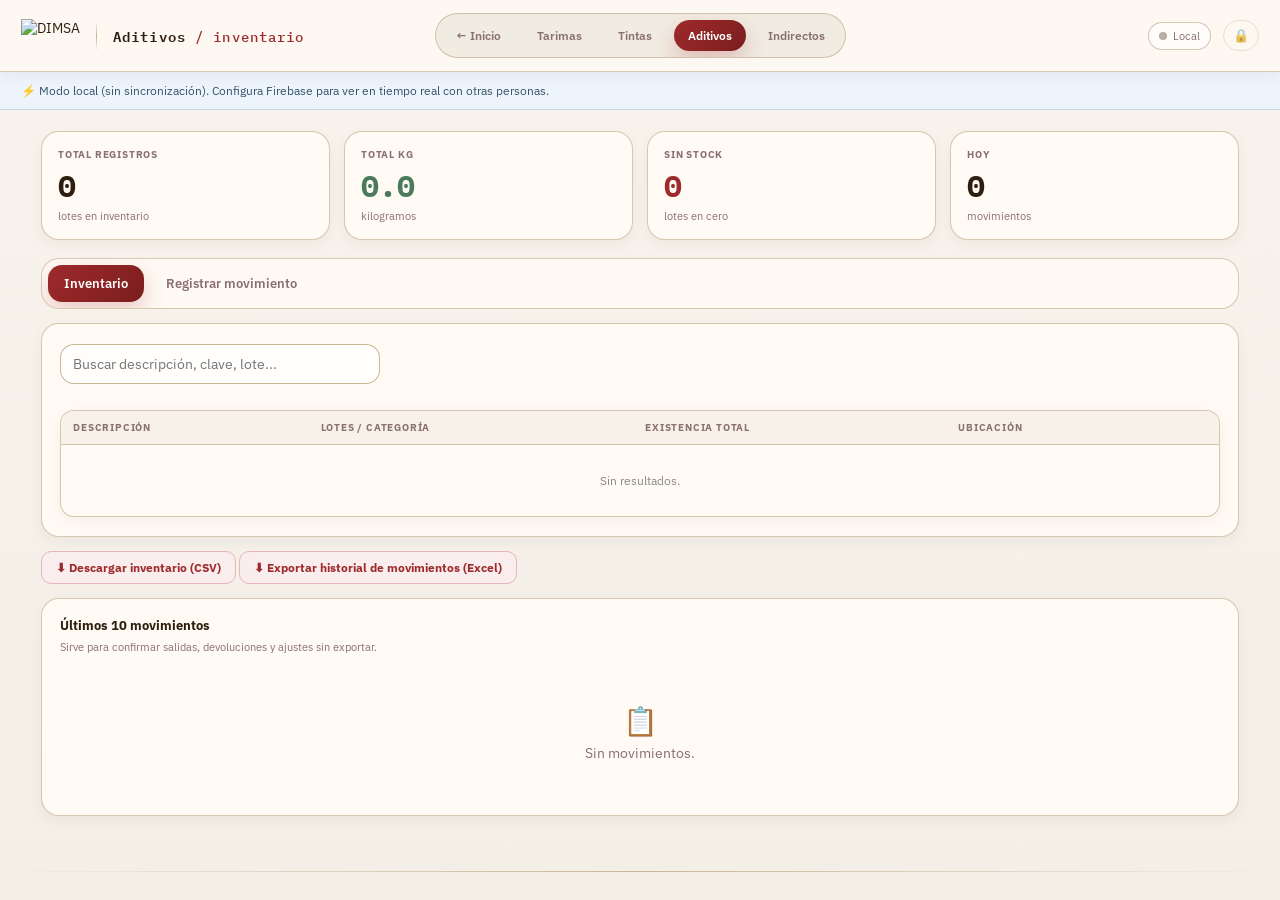
==== commit 9455f17c: "Add files via upload" ====
--- a/aditivos.html
+++ b/aditivos.html
@@ -126,6 +126,9 @@
 
     <!-- HISTORIAL COLAPSABLE -->
     <div class="inline-action">
+      <button class="action-link-btn" onclick="descargarInventario()">
+        ⬇ Descargar inventario (CSV)
+      </button>
       <button class="action-link-btn" onclick="toggleHistorial()">
         ⬇ Exportar historial de movimientos (Excel)
       </button>
@@ -461,6 +464,8 @@
   });
   db.collection('Aditivos_mov').orderBy('ts','desc').limit(100).onSnapshot(snap=>{
     logs=snap.docs.map(d=>({id:d.id,...d.data()}));
+    const elHoy=document.getElementById('s-hoy');
+    if(elHoy) elHoy.textContent=logs.filter(l=>l.fecha&&l.fecha.startsWith(todayStr())).length;
     renderLog();
   });
 }
@@ -873,6 +878,21 @@
 function showAddForm(){
   const f=document.getElementById('add-form');
   f.style.display=f.style.display==='none'?'':'none';
+}
+function descargarInventario(){
+  const filtered=sheetFilter==='todos'?inv:inv.filter(r=>r.sheet===sheetFilter);
+  if(!filtered.length){toast('No hay registros para descargar.');return;}
+  const rows=[['Descripción','Clave','Lote','Existencia','Unidad','Ubicación','Categoría','Cuarto']];
+  filtered.forEach(r=>rows.push([r.desc||'',r.clave||'',r.lote||'',r.qty||0,r.unidad||'kg',r.ubic||'',r.cat||'',r.sheet||'']));
+  const d=new Date(),ds=`${d.getFullYear()}-${String(d.getMonth()+1).padStart(2,'0')}-${String(d.getDate()).padStart(2,'0')}`;
+  const label=sheetFilter==='todos'?'todos':sheetFilter.replace(/\s+/g,'-').toLowerCase();
+  const bom='﻿';
+  const csv=bom+rows.map(r=>r.map(v=>`"${String(v).replace(/"/g,'""')}"`).join(',')).join('\n');
+  const blob=new Blob([csv],{type:'text/csv;charset=utf-8'});
+  const url=URL.createObjectURL(blob);
+  const a=document.createElement('a');
+  a.href=url;a.download=`inventario-aditivos-${label}-${ds}.csv`;a.click();
+  URL.revokeObjectURL(url);
 }
 function toggleHistorial(){
   if(!logs.length){toast('No hay movimientos para exportar.');return;}
@@ -1153,5 +1173,5 @@
 
 
 
-
-
+
+
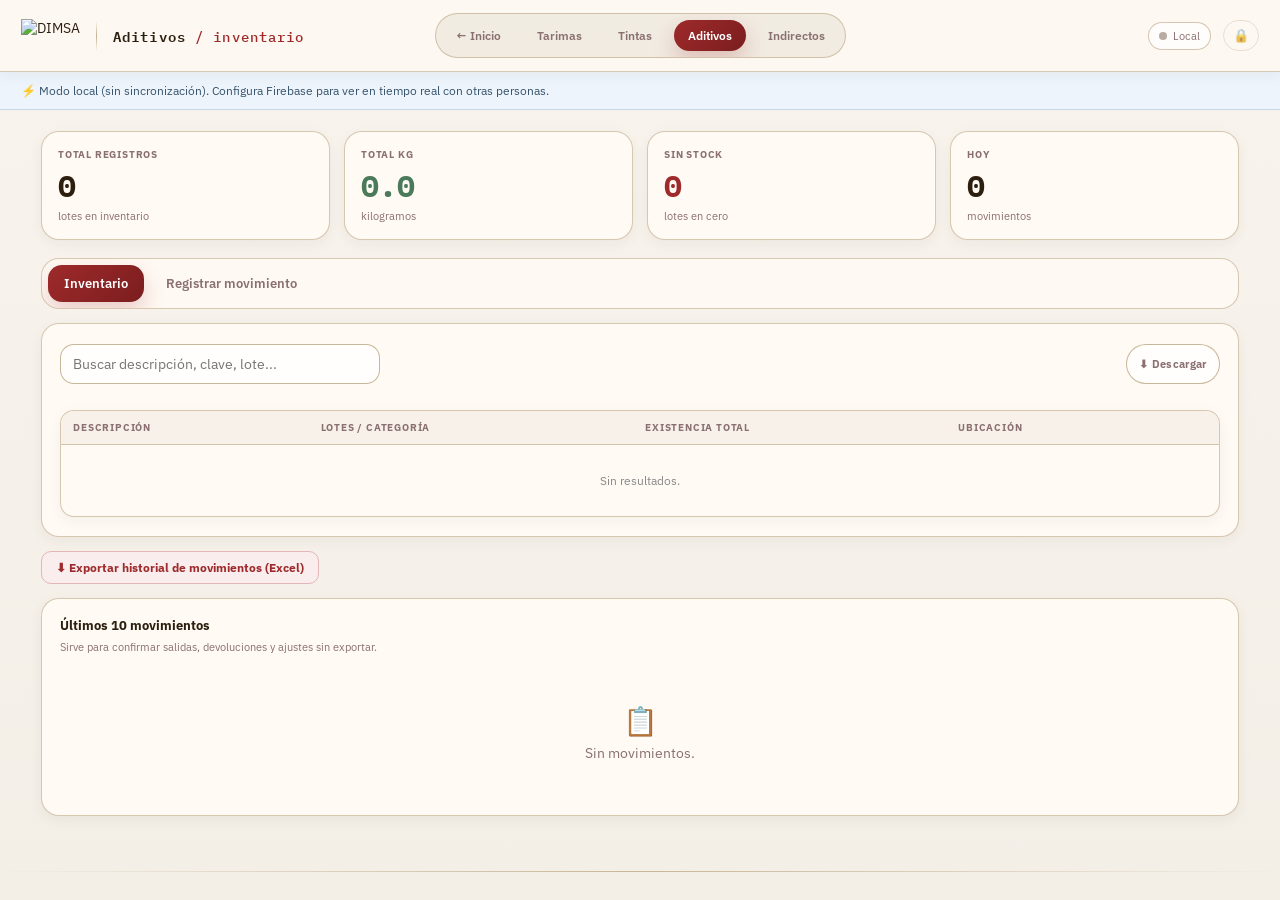
==== commit 53eef57f: "Add files via upload" ====
--- a/aditivos.html
+++ b/aditivos.html
@@ -86,6 +86,7 @@
       <div class="toolbar toolbar-sticky">
         <input class="search-input" id="search" placeholder="Buscar descripción, clave, lote..." oninput="renderTable()">
         <div class="spacer"></div>
+        <button class="filter-btn" onclick="descargarInventario()" title="Descargar inventario como CSV">⬇ Descargar</button>
         <button class="filter-btn" id="btn-excel" onclick="abrirModalExcel()" title="Importar desde Excel" style="display:none">📤 Subir Excel</button>
 
       </div>
@@ -126,9 +127,6 @@
 
     <!-- HISTORIAL COLAPSABLE -->
     <div class="inline-action">
-      <button class="action-link-btn" onclick="descargarInventario()">
-        ⬇ Descargar inventario (CSV)
-      </button>
       <button class="action-link-btn" onclick="toggleHistorial()">
         ⬇ Exportar historial de movimientos (Excel)
       </button>
